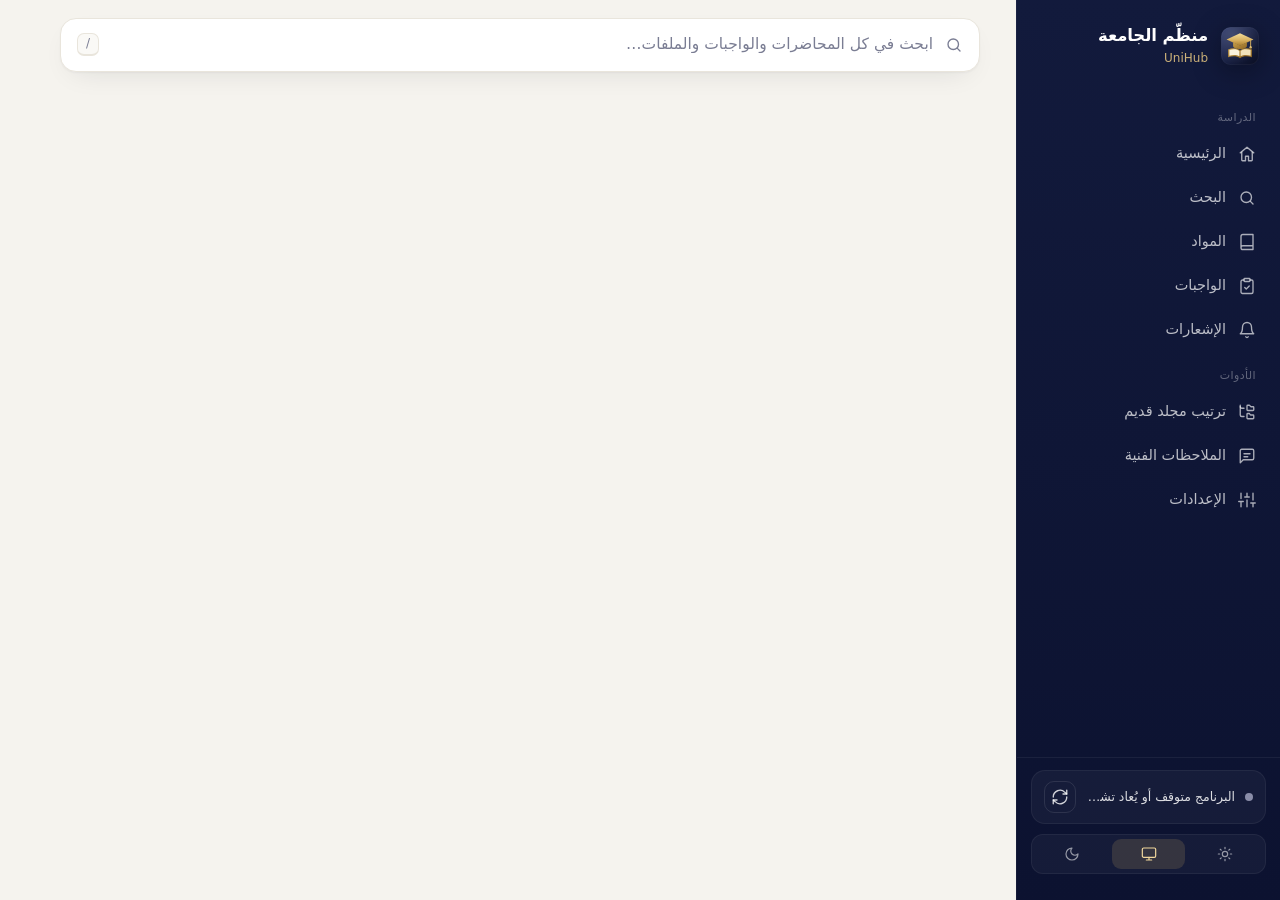
==== web/index.html @ 133c33fd "Initial Commit" ====
<!DOCTYPE html>
<html lang="ar" dir="rtl">
<head>
<meta charset="utf-8">
<meta name="viewport" content="width=device-width, initial-scale=1">
<meta name="color-scheme" content="light dark">
<title>منظّم الجامعة</title>
<link rel="icon" href="icon.svg">
<script>
  window.API_TOKEN = "__API_TOKEN__";
  (function () { try { var t = localStorage.getItem("uh-theme"); if (t === "light" || t === "dark") document.documentElement.dataset.theme = t; } catch (e) {} })();
</script>
<link rel="stylesheet" href="style.css">
</head>
<body>
<svg xmlns="http://www.w3.org/2000/svg" style="display:none">
  <defs>
    <symbol id="i-home" viewBox="0 0 24 24"><path d="M3 10.5 12 3l9 7.5"/><path d="M5 9.5V20a1 1 0 0 0 1 1h4v-6h4v6h4a1 1 0 0 0 1-1V9.5"/></symbol>
    <symbol id="i-search" viewBox="0 0 24 24"><circle cx="11" cy="11" r="7"/><path d="m20 20-3.5-3.5"/></symbol>
    <symbol id="i-book" viewBox="0 0 24 24"><path d="M4 19.5v-15A2.5 2.5 0 0 1 6.5 2H20v20H6.5a2.5 2.5 0 0 1 0-5H20"/></symbol>
    <symbol id="i-tasks" viewBox="0 0 24 24"><rect x="8" y="2" width="8" height="4" rx="1"/><path d="M16 4h2a2 2 0 0 1 2 2v14a2 2 0 0 1-2 2H6a2 2 0 0 1-2-2V6a2 2 0 0 1 2-2h2"/><path d="m9 14 2 2 4-4"/></symbol>
    <symbol id="i-bell" viewBox="0 0 24 24"><path d="M6 8a6 6 0 0 1 12 0c0 7 3 9 3 9H3s3-2 3-9"/><path d="M10.3 21a1.94 1.94 0 0 0 3.4 0"/></symbol>
    <symbol id="i-tree" viewBox="0 0 24 24"><path d="M20 10a1 1 0 0 0 1-1V6a1 1 0 0 0-1-1h-2.5a1 1 0 0 1-.8-.4l-.9-1.2A1 1 0 0 0 15 3h-2a1 1 0 0 0-1 1v5a1 1 0 0 0 1 1Z"/><path d="M20 21a1 1 0 0 0 1-1v-3a1 1 0 0 0-1-1h-2.9a1 1 0 0 1-.88-.55l-.42-.85a1 1 0 0 0-.92-.6H13a1 1 0 0 0-1 1v5a1 1 0 0 0 1 1Z"/><path d="M3 5a2 2 0 0 0 2 2h3"/><path d="M3 3v13a2 2 0 0 0 2 2h3"/></symbol>
    <symbol id="i-sliders" viewBox="0 0 24 24"><path d="M4 21v-7M4 10V3M12 21v-9M12 8V3M20 21v-5M20 12V3M1 14h6M9 8h6M17 16h6"/></symbol>
    <symbol id="i-message" viewBox="0 0 24 24"><path d="M21 15a2 2 0 0 1-2 2H7l-4 4V5a2 2 0 0 1 2-2h14a2 2 0 0 1 2 2z"/><path d="M8 9h8M8 13h5"/></symbol>
    <symbol id="i-refresh" viewBox="0 0 24 24"><path d="M21 12a9 9 0 0 1-15.5 6.2L3 16"/><path d="M3 12a9 9 0 0 1 15.5-6.2L21 8"/><path d="M21 3v5h-5"/><path d="M3 21v-5h5"/></symbol>
    <symbol id="i-folder" viewBox="0 0 24 24"><path d="m6 14 1.5-2.9A2 2 0 0 1 9.24 10H20a2 2 0 0 1 1.94 2.5l-1.54 6a2 2 0 0 1-1.95 1.5H4a2 2 0 0 1-2-2V5a2 2 0 0 1 2-2h3.9a2 2 0 0 1 1.69.9l.81 1.2a2 2 0 0 0 1.67.9H18a2 2 0 0 1 2 2v2"/></symbol>
    <symbol id="i-external" viewBox="0 0 24 24"><path d="M15 3h6v6"/><path d="M10 14 21 3"/><path d="M18 13v6a2 2 0 0 1-2 2H5a2 2 0 0 1-2-2V8a2 2 0 0 1 2-2h6"/></symbol>
    <symbol id="i-clock" viewBox="0 0 24 24"><circle cx="12" cy="12" r="9"/><path d="M12 7v5l3 2"/></symbol>
    <symbol id="i-check" viewBox="0 0 24 24"><path d="M20 6 9 17l-5-5"/></symbol>
    <symbol id="i-check-circle" viewBox="0 0 24 24"><circle cx="12" cy="12" r="9"/><path d="m8.5 12 2.5 2.5 4.5-5"/></symbol>
    <symbol id="i-alert" viewBox="0 0 24 24"><path d="M10.3 3.9 1.8 18a2 2 0 0 0 1.7 3h17a2 2 0 0 0 1.7-3L13.7 3.9a2 2 0 0 0-3.4 0z"/><path d="M12 9v4"/><path d="M12 17h.01"/></symbol>
    <symbol id="i-sun" viewBox="0 0 24 24"><circle cx="12" cy="12" r="4"/><path d="M12 2v2M12 20v2M4.9 4.9l1.4 1.4M17.7 17.7l1.4 1.4M2 12h2M20 12h2M4.9 19.1l1.4-1.4M17.7 6.3l1.4-1.4"/></symbol>
    <symbol id="i-moon" viewBox="0 0 24 24"><path d="M12 3a6 6 0 0 0 9 9 9 9 0 1 1-9-9Z"/></symbol>
    <symbol id="i-monitor" viewBox="0 0 24 24"><rect x="2" y="3" width="20" height="14" rx="2"/><path d="M8 21h8M12 17v4"/></symbol>
    <symbol id="i-download" viewBox="0 0 24 24"><path d="M21 15v4a2 2 0 0 1-2 2H5a2 2 0 0 1-2-2v-4"/><path d="m7 10 5 5 5-5"/><path d="M12 15V3"/></symbol>
    <symbol id="i-send" viewBox="0 0 24 24"><path d="m22 2-7 20-4-9-9-4Z"/><path d="M22 2 11 13"/></symbol>
    <symbol id="i-github" viewBox="0 0 24 24"><path d="M15 22v-4a4.8 4.8 0 0 0-1-3.5c3 0 6-2 6-5.5.08-1.25-.27-2.48-1-3.5.28-1.15.28-2.35 0-3.5 0 0-1 0-3 1.5-2.64-.5-5.36-.5-8 0C6 2 5 2 5 2c-.3 1.15-.3 2.35 0 3.5A5.4 5.4 0 0 0 4 9c0 3.5 3 5.5 6 5.5-.39.49-.68 1.05-.85 1.65-.17.6-.22 1.23-.15 1.85v4"/><path d="M9 18c-4.51 2-5-2-7-2"/></symbol>
    <symbol id="i-sparkles" viewBox="0 0 24 24"><path d="M12 3l1.9 5.1L19 10l-5.1 1.9L12 17l-1.9-5.1L5 10l5.1-1.9z"/><path d="M19 15l.8 2.2L22 18l-2.2.8L19 21l-.8-2.2L16 18l2.2-.8z"/></symbol>
    <symbol id="i-power" viewBox="0 0 24 24"><path d="M12 2v10"/><path d="M18.4 6.6a9 9 0 1 1-12.77.04"/></symbol>
    <symbol id="i-plus" viewBox="0 0 24 24"><path d="M12 5v14M5 12h14"/></symbol>
    <symbol id="i-x" viewBox="0 0 24 24"><path d="M18 6 6 18M6 6l12 12"/></symbol>
    <symbol id="i-chevron" viewBox="0 0 24 24"><path d="m15 18-6-6 6-6"/></symbol>
    <symbol id="i-install" viewBox="0 0 24 24"><rect x="3" y="3" width="18" height="18" rx="4"/><path d="M12 7v7"/><path d="m8.5 11 3.5 3.5 3.5-3.5"/><path d="M8 17.5h8"/></symbol>
    <symbol id="i-shield" viewBox="0 0 24 24"><path d="M12 22s8-4 8-10V5l-8-3-8 3v7c0 6 8 10 8 10z"/><path d="m9 12 2 2 4-4"/></symbol>
    <symbol id="i-calendar" viewBox="0 0 24 24"><rect x="3" y="4" width="18" height="18" rx="2"/><path d="M16 2v4M8 2v4M3 10h18"/></symbol>
    <symbol id="i-file" viewBox="0 0 24 24"><path d="M14 2H6a2 2 0 0 0-2 2v16a2 2 0 0 0 2 2h12a2 2 0 0 0 2-2V8z"/><path d="M14 2v6h6"/></symbol>
    <symbol id="i-inbox" viewBox="0 0 24 24"><path d="M22 12h-6l-2 3h-4l-2-3H2"/><path d="M5.45 5.11 2 12v6a2 2 0 0 0 2 2h16a2 2 0 0 0 2-2v-6l-3.45-6.89A2 2 0 0 0 16.76 4H7.24a2 2 0 0 0-1.79 1.11z"/></symbol>
    <symbol id="i-copy" viewBox="0 0 24 24"><rect x="9" y="9" width="13" height="13" rx="2"/><path d="M5 15H4a2 2 0 0 1-2-2V4a2 2 0 0 1 2-2h9a2 2 0 0 1 2 2v1"/></symbol>
    <symbol id="i-link" viewBox="0 0 24 24"><path d="M10 13a5 5 0 0 0 7.54.54l3-3a5 5 0 0 0-7.07-7.07l-1.72 1.71"/><path d="M14 11a5 5 0 0 0-7.54-.54l-3 3a5 5 0 0 0 7.07 7.07l1.71-1.71"/></symbol>
    <symbol id="i-lock" viewBox="0 0 24 24"><rect x="3" y="11" width="18" height="11" rx="2"/><path d="M7 11V7a5 5 0 0 1 10 0v4"/></symbol>
    <symbol id="i-reply" viewBox="0 0 24 24"><path d="M9 17l-5-5 5-5"/><path d="M20 18v-2a4 4 0 0 0-4-4H4"/></symbol>
    <symbol id="i-bug" viewBox="0 0 24 24"><rect x="8" y="6" width="8" height="14" rx="4"/><path d="M19 7l-3 2M5 7l3 2M19 19l-3-2M5 19l3-2M20 13h-4M4 13h4M10 4l1 2M14 4l-1 2"/></symbol>
    <symbol id="i-bulb" viewBox="0 0 24 24"><path d="M9 18h6M10 22h4"/><path d="M12 2a7 7 0 0 0-4 12.7V17h8v-2.3A7 7 0 0 0 12 2z"/></symbol>
    <symbol id="i-wand" viewBox="0 0 24 24"><path d="m15 4 5 5L9 20H4v-5z"/><path d="m13 6 5 5"/></symbol>
    <symbol id="i-help" viewBox="0 0 24 24"><circle cx="12" cy="12" r="9"/><path d="M9.1 9a3 3 0 0 1 5.8 1c0 2-3 3-3 3"/><path d="M12 17h.01"/></symbol>
    <symbol id="i-info" viewBox="0 0 24 24"><circle cx="12" cy="12" r="9"/><path d="M12 16v-4M12 8h.01"/></symbol>
    <symbol id="i-archive" viewBox="0 0 24 24"><rect x="2" y="3" width="20" height="5" rx="1"/><path d="M4 8v11a2 2 0 0 0 2 2h12a2 2 0 0 0 2-2V8"/><path d="M10 12h4"/></symbol>
    <symbol id="i-cap" viewBox="0 0 24 24"><path d="M22 10 12 5 2 10l10 5 10-5z"/><path d="M6 12v5c3 2 9 2 12 0v-5"/></symbol>
    <symbol id="i-layers" viewBox="0 0 24 24"><path d="m12 2 10 5-10 5L2 7z"/><path d="m2 17 10 5 10-5"/><path d="m2 12 10 5 10-5"/></symbol>
    <symbol id="i-trash" viewBox="0 0 24 24"><path d="M3 6h18M8 6V4a2 2 0 0 1 2-2h4a2 2 0 0 1 2 2v2M19 6l-1 14a2 2 0 0 1-2 2H8a2 2 0 0 1-2-2L5 6"/></symbol>
    <symbol id="i-keyboard" viewBox="0 0 24 24"><rect x="2" y="5" width="20" height="14" rx="2"/><path d="M6 9h.01M10 9h.01M14 9h.01M18 9h.01M7 15h10"/></symbol>
    <symbol id="i-wifi-off" viewBox="0 0 24 24"><path d="M2 2l20 20"/><path d="M8.5 16.5a5 5 0 0 1 7 0"/><path d="M5 12.9a10 10 0 0 1 5.2-2.8M19 12.9a10 10 0 0 0-2.4-1.8"/><path d="M12 20h.01"/></symbol>
  </defs>
</svg>

<div id="app">
  <aside class="side">
    <div class="brand">
      <img src="icon.svg" alt="">
      <div class="brand-txt">
        <b>منظّم الجامعة</b>
        <small id="who">UniHub</small>
      </div>
    </div>
    <nav id="nav">
      <div class="nav-label">الدراسة</div>
      <a data-view="home"><svg class="icon"><use href="#i-home"/></svg><span>الرئيسية</span></a>
      <a data-view="search"><svg class="icon"><use href="#i-search"/></svg><span>البحث</span></a>
      <a data-view="courses"><svg class="icon"><use href="#i-book"/></svg><span>المواد</span></a>
      <a data-view="assignments"><svg class="icon"><use href="#i-tasks"/></svg><span>الواجبات</span><em id="badge-assign" class="badge hide"></em></a>
      <a data-view="notifications"><svg class="icon"><use href="#i-bell"/></svg><span>الإشعارات</span><em id="badge-notif" class="badge hide"></em></a>
      <div class="nav-label">الأدوات</div>
      <a data-view="import"><svg class="icon"><use href="#i-tree"/></svg><span>ترتيب مجلد قديم</span></a>
      <a data-view="feedback"><svg class="icon"><use href="#i-message"/></svg><span>الملاحظات الفنية</span><em id="badge-fb" class="badge gold hide"></em></a>
      <a data-view="settings"><svg class="icon"><use href="#i-sliders"/></svg><span>الإعدادات</span></a>
    </nav>
    <div class="side-foot">
      <div class="syncbox">
        <div class="sync-row">
          <span id="sync-dot" class="dot"></span>
          <div class="sync-txt"><div id="sync-line">—</div><div id="index-line"></div></div>
          <button id="btn-sync" class="icon-btn" title="مزامنة الآن"><svg class="icon"><use href="#i-refresh"/></svg></button>
        </div>
      </div>
      <div class="theme-switch" id="theme-switch" role="radiogroup" aria-label="المظهر">
        <button data-theme-set="light" title="فاتح"><svg class="icon"><use href="#i-sun"/></svg></button>
        <button data-theme-set="auto" title="تلقائي حسب النظام"><svg class="icon"><use href="#i-monitor"/></svg></button>
        <button data-theme-set="dark" title="داكن"><svg class="icon"><use href="#i-moon"/></svg></button>
      </div>
      <div class="ver" id="ver"></div>
    </div>
  </aside>

  <main>
    <header class="top">
      <div class="searchbar">
        <svg class="icon"><use href="#i-search"/></svg>
        <input id="q" type="search" placeholder="ابحث في كل المحاضرات والواجبات والملفات…" autocomplete="off" spellcheck="false">
        <kbd>/</kbd>
      </div>
    </header>
    <div id="banners"></div>
    <section id="view"></section>
  </main>
</div>
<div id="modal" class="modal hide"></div>
<div id="toast" class="toast hide"></div>
<script src="app.js"></script>
</body>
</html>
---- web/style.css ----
/* ============ منظّم الجامعة — design system ============ */
:root {
  --bg: #f5f3ee;
  --surface: #ffffff;
  --surface-2: #faf9f6;
  --ink: #151a2e;
  --ink-2: #3a4060;
  --muted: #7a7d93;
  --line: #e9e5dc;
  --line-2: #f1eee7;
  --navy: #141b3d;
  --gold: #b88a36;
  --gold-2: #d7b266;
  --gold-soft: #f7efdd;
  --gold-ink: #8a6420;
  --primary: #141b3d;
  --primary-ink: #ffffff;
  --primary-hover: #222b5a;
  --red: #c0392b;   --red-soft: #fbece9;
  --amber: #b26b00; --amber-soft: #fcf2df;
  --green: #2c7a51; --green-soft: #e7f4ec;
  --blue: #3456c4;  --blue-soft: #edf1fc;
  --violet: #6c4bc4; --violet-soft: #f1edfc;
  --mark: #fbe7a8;
  --shadow-sm: 0 1px 2px rgba(21, 26, 46, .05);
  --shadow: 0 1px 2px rgba(21, 26, 46, .04), 0 10px 30px -14px rgba(21, 26, 46, .14);
  --shadow-lg: 0 24px 60px -20px rgba(10, 14, 34, .35);
  --r: 18px;
  --r-sm: 12px;
  --side: #121a3c;
  --side-2: #0c1230;
  --ease: cubic-bezier(.2, .7, .2, 1);
  color-scheme: light;
}

/* dark palette (explicit choice) */
:root[data-theme="dark"] {
  --bg: #0a0d19; --surface: #121629; --surface-2: #0f1324; --ink: #eceaf3; --ink-2: #c4c6d9; --muted: #8a8da8;
  --line: #222842; --line-2: #1a1f36; --gold: #d7b266; --gold-2: #ebcf8d; --gold-soft: rgba(215, 178, 102, .12);
  --gold-ink: #e3c47e; --primary: linear-gradient(135deg, #ecd08e, #c79a47); --primary-ink: #10152f; --primary-hover: linear-gradient(135deg, #f3dca3, #d2a754);
  --red: #f0806f; --red-soft: rgba(240, 128, 111, .12); --amber: #f0b660; --amber-soft: rgba(240, 182, 96, .12);
  --green: #6fcf97; --green-soft: rgba(111, 207, 151, .12); --blue: #8fa6ff; --blue-soft: rgba(143, 166, 255, .12);
  --violet: #b9a3ff; --violet-soft: rgba(185, 163, 255, .12); --mark: rgba(235, 207, 141, .35);
  --shadow-sm: none; --shadow: 0 1px 0 rgba(255, 255, 255, .02) inset, 0 10px 30px -16px rgba(0, 0, 0, .6);
  --side: #0d1129; --side-2: #080b1c; color-scheme: dark;
}
/* dark palette (following the system) */
@media (prefers-color-scheme: dark) {
  :root:not([data-theme="light"]) {
    --bg: #0a0d19; --surface: #121629; --surface-2: #0f1324; --ink: #eceaf3; --ink-2: #c4c6d9; --muted: #8a8da8;
    --line: #222842; --line-2: #1a1f36; --gold: #d7b266; --gold-2: #ebcf8d; --gold-soft: rgba(215, 178, 102, .12);
    --gold-ink: #e3c47e; --primary: linear-gradient(135deg, #ecd08e, #c79a47); --primary-ink: #10152f; --primary-hover: linear-gradient(135deg, #f3dca3, #d2a754);
    --red: #f0806f; --red-soft: rgba(240, 128, 111, .12); --amber: #f0b660; --amber-soft: rgba(240, 182, 96, .12);
    --green: #6fcf97; --green-soft: rgba(111, 207, 151, .12); --blue: #8fa6ff; --blue-soft: rgba(143, 166, 255, .12);
    --violet: #b9a3ff; --violet-soft: rgba(185, 163, 255, .12); --mark: rgba(235, 207, 141, .35);
    --shadow-sm: none; --shadow: 0 1px 0 rgba(255, 255, 255, .02) inset, 0 10px 30px -16px rgba(0, 0, 0, .6);
    --side: #0d1129; --side-2: #080b1c; color-scheme: dark;
  }
}

* { box-sizing: border-box; }
html, body { margin: 0; height: 100%; }
body {
  font-family: "Segoe UI Variable Text", "Segoe UI", system-ui, -apple-system, "Noto Sans Arabic", Tahoma, sans-serif;
  background: var(--bg); color: var(--ink); font-size: 14.5px; line-height: 1.65;
  -webkit-font-smoothing: antialiased; font-variant-numeric: tabular-nums;
  transition: background-color .25s var(--ease), color .25s var(--ease);
}
::selection { background: var(--gold-soft); color: var(--ink); }
a { color: var(--gold-ink); cursor: pointer; text-decoration: none; }
a:hover { text-decoration: underline; }
.hide { display: none !important; }
.muted { color: var(--muted); }
.small { font-size: 13px; }
.icon { width: 18px; height: 18px; fill: none; stroke: currentColor; stroke-width: 1.8; stroke-linecap: round; stroke-linejoin: round; flex-shrink: 0; }
.icon.lg { width: 22px; height: 22px; }
.icon.xl { width: 28px; height: 28px; }
#app { display: flex; min-height: 100vh; }

/* ============ sidebar ============ */
.side {
  width: 264px; flex-shrink: 0; position: sticky; top: 0; height: 100vh; display: flex; flex-direction: column;
  background: linear-gradient(180deg, var(--side) 0%, var(--side-2) 100%); color: rgba(255, 255, 255, .72);
  border-left: 1px solid rgba(255, 255, 255, .04);
}
.brand { display: flex; align-items: center; gap: 12px; padding: 22px 20px 18px; }
.brand img { width: 40px; height: 40px; filter: drop-shadow(0 6px 14px rgba(0, 0, 0, .35)); }
.brand b { display: block; color: #fff; font-size: 16.5px; letter-spacing: -.1px; }
.brand small { display: block; color: #cdb27a; font-size: 12px; max-width: 170px; overflow: hidden; text-overflow: ellipsis; white-space: nowrap; }
nav { flex: 1; overflow-y: auto; padding: 6px 12px; }
.nav-label { font-size: 11px; letter-spacing: .4px; color: rgba(255, 255, 255, .35); margin: 16px 12px 6px; }
nav a {
  position: relative; display: flex; align-items: center; gap: 12px; padding: 9px 12px; margin: 2px 0; border-radius: 11px;
  color: rgba(255, 255, 255, .72); user-select: none; transition: background .15s, color .15s;
}
nav a:hover { background: rgba(255, 255, 255, .05); color: #fff; text-decoration: none; }
nav a.active { background: linear-gradient(90deg, rgba(215, 178, 102, .06), rgba(215, 178, 102, .16)); color: #f1d79c; }
nav a.active::before { content: ""; position: absolute; right: -12px; top: 9px; bottom: 9px; width: 3px; border-radius: 3px 0 0 3px; background: #d7b266; }
nav a .icon { opacity: .9; }
.badge {
  margin-inline-start: auto; background: #e0584a; color: #fff; font-style: normal; font-size: 11px; font-weight: 700;
  border-radius: 20px; padding: 1px 7px; min-width: 20px; text-align: center; line-height: 18px;
}
.badge.gold { background: #d7b266; color: #141b3d; }
.side-foot { padding: 12px 14px 16px; border-top: 1px solid rgba(255, 255, 255, .06); }
.syncbox { background: rgba(255, 255, 255, .04); border: 1px solid rgba(255, 255, 255, .06); border-radius: 14px; padding: 10px 12px; }
.sync-row { display: flex; align-items: center; gap: 10px; }
.sync-txt { flex: 1; min-width: 0; font-size: 12.5px; line-height: 1.45; }
#sync-line { color: rgba(255, 255, 255, .85); white-space: nowrap; overflow: hidden; text-overflow: ellipsis; }
#index-line { color: rgba(255, 255, 255, .45); font-size: 11.5px; }
.dot { width: 8px; height: 8px; border-radius: 50%; background: #6fcf97; box-shadow: 0 0 0 3px rgba(111, 207, 151, .15); flex-shrink: 0; }
.dot.busy { background: #ebcf8d; box-shadow: 0 0 0 3px rgba(235, 207, 141, .18); animation: pulse 1.2s infinite; }
.dot.err { background: #f0806f; box-shadow: 0 0 0 3px rgba(240, 128, 111, .18); }
.dot.off { background: #8a8da8; box-shadow: none; }
@keyframes pulse { 50% { opacity: .35; } }
.icon-btn {
  width: 32px; height: 32px; border-radius: 10px; border: 1px solid rgba(255, 255, 255, .1); background: transparent;
  color: rgba(255, 255, 255, .8); display: inline-flex; align-items: center; justify-content: center; cursor: pointer; transition: .15s;
}
.icon-btn:hover { background: rgba(255, 255, 255, .08); color: #fff; }
.icon-btn:disabled { opacity: .4; cursor: default; }
.icon-btn.spinning .icon { animation: spin 1s linear infinite; }
.theme-switch { display: flex; gap: 4px; margin-top: 10px; padding: 4px; border-radius: 12px; background: rgba(255, 255, 255, .04); border: 1px solid rgba(255, 255, 255, .06); }
.theme-switch button {
  flex: 1; height: 30px; border: 0; border-radius: 9px; background: transparent; color: rgba(255, 255, 255, .55);
  display: inline-flex; align-items: center; justify-content: center; cursor: pointer; transition: .15s;
}
.theme-switch button:hover { color: #fff; }
.theme-switch button.on { background: rgba(215, 178, 102, .16); color: #f1d79c; }
.theme-switch .icon { width: 16px; height: 16px; }
.ver { text-align: center; font-size: 11px; color: rgba(255, 255, 255, .3); margin-top: 10px; }

/* ============ main ============ */
main { flex: 1; min-width: 0; }
.top { position: sticky; top: 0; z-index: 6; padding: 18px 36px 10px; background: linear-gradient(var(--bg) 70%, transparent); }
.searchbar {
  display: flex; align-items: center; gap: 12px; max-width: 920px; background: var(--surface); border: 1px solid var(--line);
  border-radius: 16px; padding: 0 16px; box-shadow: var(--shadow); transition: border-color .15s, box-shadow .15s;
}
.searchbar:focus-within { border-color: var(--gold-2); box-shadow: 0 0 0 4px var(--gold-soft), var(--shadow); }
.searchbar .icon { color: var(--muted); }
.searchbar input { flex: 1; border: 0; outline: 0; background: none; font: inherit; font-size: 15.5px; padding: 13px 0; color: var(--ink); }
.searchbar input::placeholder { color: var(--muted); }
kbd { font-family: inherit; border: 1px solid var(--line); border-bottom-width: 2px; border-radius: 7px; padding: 0 8px; font-size: 12px; color: var(--muted); background: var(--surface-2); }
#banners { padding: 0 36px; max-width: 992px; }
#view { padding: 14px 36px 80px; max-width: 1240px; animation: enter .35s var(--ease); }
@keyframes enter { from { opacity: 0; transform: translateY(6px); } to { opacity: 1; transform: none; } }

.page-head { display: flex; align-items: flex-end; justify-content: space-between; gap: 16px; flex-wrap: wrap; margin: 10px 0 22px; }
.page-head h1 { font-size: 26px; font-weight: 700; margin: 0; letter-spacing: -.3px; }
.page-head p { margin: 4px 0 0; color: var(--muted); }
.eyebrow { color: var(--gold-ink); font-size: 12.5px; font-weight: 600; letter-spacing: .3px; margin-bottom: 2px; }
h2 { font-size: 15.5px; font-weight: 700; margin: 0; display: flex; align-items: center; gap: 10px; }
h3 { font-size: 14px; margin: 18px 0 8px; }
.grid { display: grid; gap: 20px; }
.g2 { grid-template-columns: repeat(auto-fit, minmax(380px, 1fr)); }
.g3 { grid-template-columns: repeat(auto-fill, minmax(270px, 1fr)); }
.span-all { grid-column: 1 / -1; }
.card { background: var(--surface); border: 1px solid var(--line); border-radius: var(--r); padding: 20px 22px; box-shadow: var(--shadow-sm); }
.card-head { display: flex; align-items: center; justify-content: space-between; gap: 10px; margin-bottom: 10px; }
.card-head .chip-ic { width: 32px; height: 32px; border-radius: 10px; display: inline-flex; align-items: center; justify-content: center; background: var(--gold-soft); color: var(--gold-ink); }
.card-head .chip-ic .icon { width: 17px; height: 17px; }
.empty { color: var(--muted); text-align: center; padding: 28px 10px; display: flex; flex-direction: column; align-items: center; gap: 8px; }
.empty .icon { width: 30px; height: 30px; opacity: .5; }

/* stats */
.stats { display: grid; grid-template-columns: repeat(auto-fit, minmax(200px, 1fr)); gap: 16px; margin-bottom: 20px; }
.stat { display: flex; align-items: center; gap: 14px; background: var(--surface); border: 1px solid var(--line); border-radius: var(--r); padding: 16px 18px; box-shadow: var(--shadow-sm); }
.stat .ic { width: 44px; height: 44px; border-radius: 13px; display: flex; align-items: center; justify-content: center; background: var(--gold-soft); color: var(--gold-ink); }
.stat .ic.red { background: var(--red-soft); color: var(--red); }
.stat .ic.blue { background: var(--blue-soft); color: var(--blue); }
.stat .ic.green { background: var(--green-soft); color: var(--green); }
.stat b { display: block; font-size: 26px; line-height: 1.1; font-weight: 700; }
.stat span { color: var(--muted); font-size: 13px; }

/* buttons & forms */
.btn {
  display: inline-flex; align-items: center; gap: 8px; border: 1px solid var(--line); background: var(--surface); color: var(--ink);
  border-radius: 11px; padding: 8px 15px; font: inherit; font-weight: 600; font-size: 13.5px; cursor: pointer; white-space: nowrap;
  transition: background .15s, border-color .15s, color .15s, transform .05s;
}
.btn:hover { border-color: var(--gold-2); color: var(--gold-ink); }
.btn:active { transform: translateY(1px); }
.btn .icon { width: 16px; height: 16px; }
.btn.primary { background: var(--primary); color: var(--primary-ink); border-color: transparent; }
.btn.primary:hover { background: var(--primary-hover); color: var(--primary-ink); }
.btn.gold { background: linear-gradient(135deg, #ecd08e, #c79a47); color: #141b3d; border-color: transparent; }
.btn.gold:hover { filter: brightness(1.05); color: #141b3d; }
.btn.ghost { background: transparent; border-color: transparent; color: var(--ink-2); }
.btn.ghost:hover { background: var(--surface-2); color: var(--ink); }
.btn.danger { color: var(--red); }
.btn.danger:hover { border-color: var(--red); color: var(--red); }
.btn.sm { padding: 5px 11px; font-size: 12.5px; border-radius: 9px; }
.btn.sq { padding: 0; width: 32px; height: 32px; justify-content: center; border-radius: 9px; }
.btn:disabled { opacity: .5; cursor: default; transform: none; }
label.f { display: block; margin: 16px 0 7px; font-weight: 600; font-size: 13.5px; color: var(--ink-2); }
.in {
  width: 100%; border: 1px solid var(--line); border-radius: 11px; padding: 10px 13px; font: inherit; background: var(--surface-2);
  color: var(--ink); outline: 0; transition: border-color .15s, box-shadow .15s;
}
.in:focus { border-color: var(--gold-2); box-shadow: 0 0 0 4px var(--gold-soft); background: var(--surface); }
textarea.in { min-height: 130px; resize: vertical; line-height: 1.7; }
select.in { cursor: pointer; }
.row { display: flex; gap: 10px; align-items: center; }
.row.wrap { flex-wrap: wrap; }
.row > .grow { flex: 1; min-width: 0; }
.spacer { flex: 1; }
.hint { color: var(--muted); font-size: 12.5px; margin-top: 7px; line-height: 1.7; }
.err { color: var(--red); font-size: 13px; min-height: 1em; }
.toggle { display: flex; align-items: center; justify-content: space-between; gap: 16px; padding: 12px 0; border-bottom: 1px solid var(--line-2); cursor: pointer; }
.toggle:last-child { border-bottom: 0; }
.toggle .t b { display: block; font-weight: 600; font-size: 14px; }
.toggle .t span { color: var(--muted); font-size: 12.5px; }
.switch { position: relative; width: 42px; height: 24px; flex-shrink: 0; }
.switch input { opacity: 0; width: 0; height: 0; position: absolute; }
.switch i { position: absolute; inset: 0; border-radius: 20px; background: var(--line); transition: .2s; }
.switch i::after { content: ""; position: absolute; top: 3px; right: 3px; width: 18px; height: 18px; border-radius: 50%; background: #fff; box-shadow: 0 1px 3px rgba(0, 0, 0, .25); transition: .2s var(--ease); }
.switch input:checked + i { background: var(--gold); }
.switch input:checked + i::after { transform: translateX(-18px); }
.seg { display: inline-flex; padding: 4px; gap: 4px; border-radius: 12px; background: var(--surface-2); border: 1px solid var(--line); flex-wrap: wrap; }
.seg button { display: inline-flex; align-items: center; gap: 7px; border: 0; background: transparent; color: var(--ink-2); font: inherit; font-size: 13px; font-weight: 600; padding: 6px 13px; border-radius: 9px; cursor: pointer; }
.seg button.on { background: var(--surface); color: var(--ink); box-shadow: var(--shadow-sm), 0 0 0 1px var(--line); }
.seg .icon { width: 15px; height: 15px; }

/* lists */
.list { display: flex; flex-direction: column; }
.item { display: flex; gap: 14px; align-items: center; padding: 12px 10px; margin: 0 -10px; border-radius: 13px; transition: background .12s; }
.item + .item { border-top: 1px solid var(--line-2); }
.item:hover { background: var(--surface-2); }
.item.sel { background: var(--gold-soft); }
.item .body { flex: 1; min-width: 0; }
.item .title { font-weight: 600; overflow-wrap: anywhere; color: var(--ink); }
.item .meta { color: var(--muted); font-size: 12.5px; display: flex; gap: 6px; flex-wrap: wrap; align-items: center; }
.item .meta .sep { opacity: .5; }
.meta { color: var(--muted); font-size: 12.5px; display: flex; gap: 6px; flex-wrap: wrap; align-items: center; }
.meta .sep { opacity: .5; }
.meta .icon { width: 14px; height: 14px; }
.item .actions { display: flex; gap: 6px; flex-shrink: 0; opacity: .85; }
.item:hover .actions { opacity: 1; }
.clickable { cursor: pointer; }
.ext {
  width: 42px; height: 42px; border-radius: 12px; display: flex; align-items: center; justify-content: center; flex-shrink: 0;
  font-size: 10.5px; font-weight: 800; letter-spacing: .3px; text-transform: uppercase; color: var(--muted); background: var(--surface-2); border: 1px solid var(--line);
}
.ext.pdf { color: #d0453a; background: rgba(208, 69, 58, .09); border-color: rgba(208, 69, 58, .16); }
.ext.ppt, .ext.pptx, .ext.ppsx { color: #d1702a; background: rgba(209, 112, 42, .09); border-color: rgba(209, 112, 42, .16); }
.ext.doc, .ext.docx { color: #2f63d1; background: rgba(47, 99, 209, .09); border-color: rgba(47, 99, 209, .16); }
.ext.xls, .ext.xlsx, .ext.csv { color: #23885a; background: rgba(35, 136, 90, .09); border-color: rgba(35, 136, 90, .16); }
.ext.zip, .ext.rar, .ext.7z { color: #7a55c9; background: rgba(122, 85, 201, .09); border-color: rgba(122, 85, 201, .16); }
.ext.html, .ext.htm { color: #12868a; background: rgba(18, 134, 138, .09); border-color: rgba(18, 134, 138, .16); }
.ext.mp4, .ext.mkv, .ext.png, .ext.jpg { color: #b0458c; background: rgba(176, 69, 140, .09); border-color: rgba(176, 69, 140, .16); }

.pill { display: inline-flex; align-items: center; gap: 5px; border-radius: 30px; padding: 2px 10px; font-size: 12px; font-weight: 600; white-space: nowrap; }
.pill .icon { width: 13px; height: 13px; }
.pill.red { background: var(--red-soft); color: var(--red); }
.pill.amber { background: var(--amber-soft); color: var(--amber); }
.pill.green { background: var(--green-soft); color: var(--green); }
.pill.gray { background: var(--surface-2); color: var(--muted); border: 1px solid var(--line); }
.pill.blue { background: var(--blue-soft); color: var(--blue); }
.pill.gold { background: var(--gold-soft); color: var(--gold-ink); }
.pill.violet { background: var(--violet-soft); color: var(--violet); }
.newdot { width: 8px; height: 8px; border-radius: 50%; background: var(--gold); display: inline-block; margin-inline-end: 8px; vertical-align: middle; }

/* deadlines */
.when { width: 58px; flex-shrink: 0; text-align: center; border-radius: 12px; padding: 6px 0; background: var(--surface-2); border: 1px solid var(--line); line-height: 1.2; }
.when b { display: block; font-size: 17px; }
.when span { font-size: 11px; color: var(--muted); }
.when.red { background: var(--red-soft); border-color: transparent; color: var(--red); }
.when.amber { background: var(--amber-soft); border-color: transparent; color: var(--amber); }
.when.red span, .when.amber span { color: inherit; opacity: .8; }

/* search */
.filters { display: flex; gap: 10px; flex-wrap: wrap; align-items: center; margin-bottom: 16px; }
.filters select.in { width: auto; padding: 7px 12px; font-size: 13px; }
.snip { color: var(--ink-2); font-size: 13.5px; margin-top: 5px; overflow-wrap: anywhere; line-height: 1.75; }
mark { background: var(--mark); color: inherit; border-radius: 4px; padding: 0 2px; }
.res-info { color: var(--muted); font-size: 12.5px; }

/* courses */
.course-card { cursor: pointer; position: relative; overflow: hidden; transition: transform .15s var(--ease), border-color .15s, box-shadow .15s; }
.course-card::after { content: ""; position: absolute; inset: 0 0 auto auto; width: 90px; height: 90px; background: radial-gradient(circle at 100% 0, var(--gold-soft), transparent 70%); pointer-events: none; }
.course-card:hover { transform: translateY(-2px); border-color: var(--gold-2); box-shadow: var(--shadow); }
.course-card .cic { width: 40px; height: 40px; border-radius: 12px; display: flex; align-items: center; justify-content: center; background: var(--navy); color: #ebcf8d; margin-bottom: 14px; }
.course-card .cname { font-weight: 700; font-size: 15.5px; margin-bottom: 2px; }
.tabs { display: flex; gap: 6px; flex-wrap: wrap; margin-bottom: 14px; }

/* banners */
.banner {
  display: flex; align-items: center; gap: 14px; margin: 6px 0 4px; padding: 13px 16px; border-radius: 15px;
  background: var(--gold-soft); border: 1px solid color-mix(in srgb, var(--gold) 28%, transparent); color: var(--ink);
}
.banner .b-ic { width: 36px; height: 36px; border-radius: 11px; display: flex; align-items: center; justify-content: center; background: var(--surface); color: var(--gold-ink); flex-shrink: 0; box-shadow: var(--shadow-sm); }
.banner .b-txt { flex: 1; min-width: 0; }
.banner .b-txt b { display: block; font-size: 14px; }
.banner .b-txt span { color: var(--ink-2); font-size: 12.5px; }
.banner.warn { background: var(--amber-soft); border-color: transparent; }
.banner.warn .b-ic { color: var(--amber); }
.progress { height: 6px; border-radius: 6px; background: var(--line); overflow: hidden; margin-top: 7px; }
.progress i { display: block; height: 100%; background: linear-gradient(90deg, #c79a47, #ecd08e); border-radius: 6px; transition: width .3s; }

/* feedback */
.thread { border: 1px solid var(--line); border-radius: 15px; padding: 14px 16px; background: var(--surface); transition: border-color .15s; }
.thread + .thread { margin-top: 10px; }
.thread:hover { border-color: color-mix(in srgb, var(--gold) 40%, var(--line)); }
.thread.unread { border-color: var(--gold-2); box-shadow: 0 0 0 3px var(--gold-soft); }
.thread-head { display: flex; gap: 12px; align-items: flex-start; cursor: pointer; }
.avatar { width: 34px; height: 34px; border-radius: 50%; flex-shrink: 0; background: var(--navy); color: #ebcf8d; display: flex; align-items: center; justify-content: center; font-weight: 700; font-size: 13px; overflow: hidden; }
.avatar img { width: 100%; height: 100%; object-fit: cover; }
.convo { margin-top: 14px; padding-top: 14px; border-top: 1px solid var(--line-2); }
.bubble { display: flex; gap: 10px; margin-bottom: 12px; }
.bubble .bb { flex: 1; background: var(--surface-2); border: 1px solid var(--line-2); border-radius: 4px 14px 14px 14px; padding: 10px 14px; }
.bubble.me .bb { background: var(--gold-soft); border-color: transparent; }
.bubble .who { font-size: 12px; color: var(--muted); margin-bottom: 3px; }
.md { white-space: normal; overflow-wrap: anywhere; }
.md p { margin: 0 0 6px; }
.md ul { margin: 4px 0; padding-inline-start: 20px; }
.md code { background: var(--surface-2); border: 1px solid var(--line); border-radius: 5px; padding: 0 5px; font-size: 12.5px; }
.md h4 { margin: 8px 0 4px; font-size: 14px; }
.kind-ic { width: 34px; height: 34px; border-radius: 11px; display: flex; align-items: center; justify-content: center; flex-shrink: 0; }
.steps { margin: 6px 0 0; padding-inline-start: 22px; color: var(--ink-2); font-size: 13.5px; line-height: 2; }
.steps code { background: var(--surface-2); border: 1px solid var(--line); border-radius: 6px; padding: 1px 6px; font-size: 12.5px; }

/* setup */
.setup { max-width: 620px; margin: 8px auto 40px; }
.setup .hero { display: flex; gap: 16px; align-items: center; margin-bottom: 8px; }
.setup .hero img { width: 58px; height: 58px; }
.setup h1 { margin: 0; font-size: 24px; }

/* modal & toast */
.modal { position: fixed; inset: 0; z-index: 60; display: flex; align-items: center; justify-content: center; padding: 20px; background: rgba(8, 11, 28, .45); backdrop-filter: blur(4px); animation: fade .2s; }
.modal .sheet { width: min(560px, 100%); max-height: 85vh; overflow: auto; background: var(--surface); border: 1px solid var(--line); border-radius: 22px; box-shadow: var(--shadow-lg); padding: 26px 28px; animation: enter .3s var(--ease); }
@keyframes fade { from { opacity: 0; } }
.toast {
  position: fixed; bottom: 24px; left: 24px; z-index: 70; display: flex; align-items: center; gap: 10px; max-width: 440px;
  background: #141b3d; color: #fff; padding: 12px 18px; border-radius: 14px; box-shadow: var(--shadow-lg); animation: enter .25s var(--ease);
}
.toast .icon { color: #ebcf8d; }
table.prev { width: 100%; border-collapse: collapse; font-size: 13px; }
table.prev td { padding: 7px 8px; border-bottom: 1px solid var(--line-2); overflow-wrap: anywhere; }
.spin { animation: spin 1s linear infinite; }
@keyframes spin { to { transform: rotate(360deg); } }
.kv { display: grid; grid-template-columns: auto 1fr; gap: 6px 16px; font-size: 13.5px; }
.kv dt { color: var(--muted); }
.kv dd { margin: 0; }

@media (max-width: 880px) {
  .side { width: 76px; }
  .brand-txt, nav a span, .nav-label, .sync-txt, .ver { display: none; }
  nav a { justify-content: center; }
  .badge { position: absolute; top: 2px; left: 6px; }
  .theme-switch { flex-direction: column; }
  .top, #view, #banners { padding-inline: 18px; }
  .g2 { grid-template-columns: 1fr; }
}
@media (prefers-reduced-motion: reduce) { * { animation: none !important; transition: none !important; } }
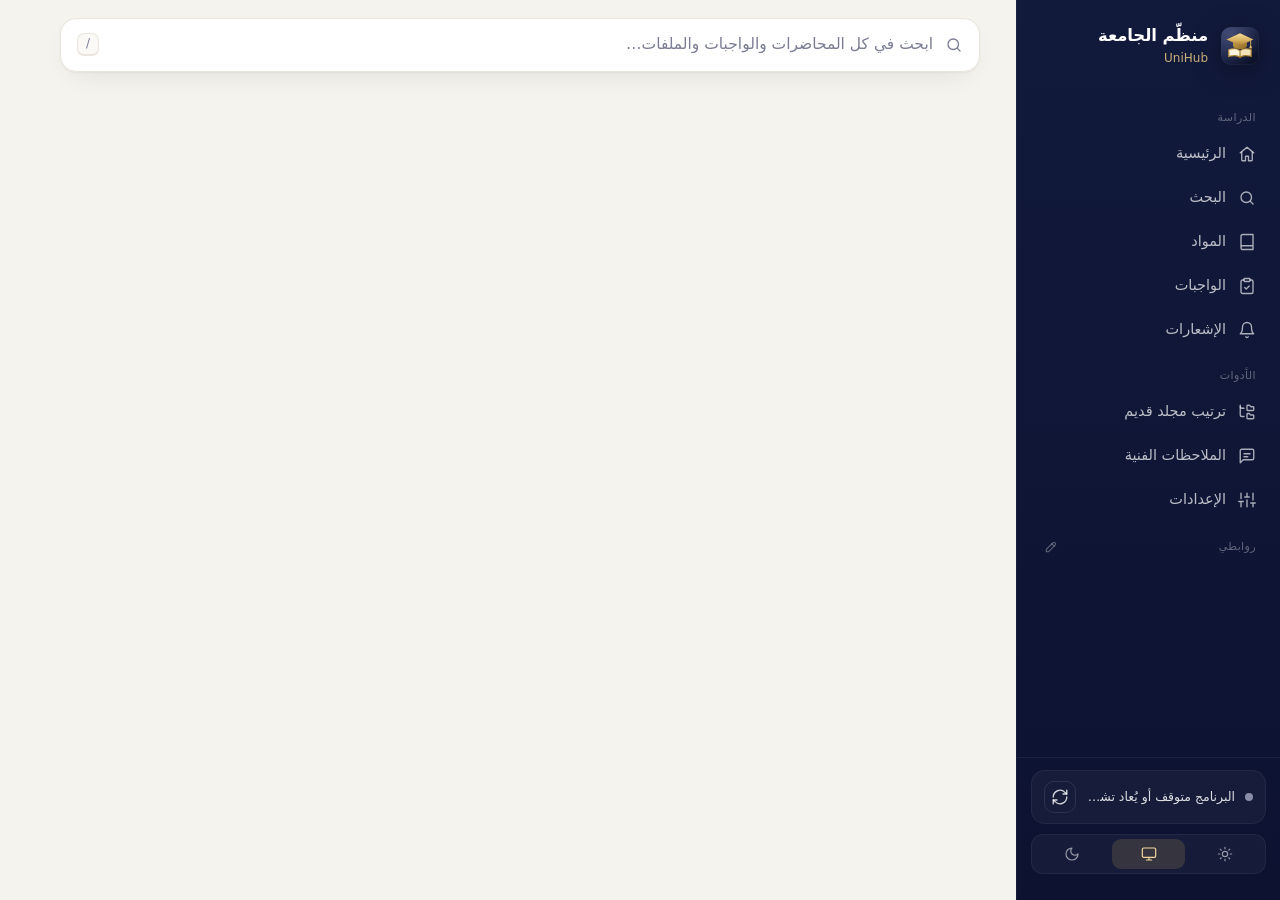
==== commit 9922bcbb: "إضافة قسم روابطي" ====
--- a/web/index.html
+++ b/web/index.html
@@ -47,6 +47,13 @@
     <symbol id="i-file" viewBox="0 0 24 24"><path d="M14 2H6a2 2 0 0 0-2 2v16a2 2 0 0 0 2 2h12a2 2 0 0 0 2-2V8z"/><path d="M14 2v6h6"/></symbol>
     <symbol id="i-inbox" viewBox="0 0 24 24"><path d="M22 12h-6l-2 3h-4l-2-3H2"/><path d="M5.45 5.11 2 12v6a2 2 0 0 0 2 2h16a2 2 0 0 0 2-2v-6l-3.45-6.89A2 2 0 0 0 16.76 4H7.24a2 2 0 0 0-1.79 1.11z"/></symbol>
     <symbol id="i-copy" viewBox="0 0 24 24"><rect x="9" y="9" width="13" height="13" rx="2"/><path d="M5 15H4a2 2 0 0 1-2-2V4a2 2 0 0 1 2-2h9a2 2 0 0 1 2 2v1"/></symbol>
+    <symbol id="i-globe" viewBox="0 0 24 24"><circle cx="12" cy="12" r="9"/><path d="M3 12h18"/><path d="M12 3a14 14 0 0 1 0 18a14 14 0 0 1 0-18z"/></symbol>
+    <symbol id="i-idcard" viewBox="0 0 24 24"><rect x="3" y="5" width="18" height="14" rx="2"/><circle cx="9" cy="11" r="2"/><path d="M6 16c.6-1.4 1.7-2 3-2s2.4.6 3 2"/><path d="M14 10h4M14 13h3"/></symbol>
+    <symbol id="i-users" viewBox="0 0 24 24"><circle cx="9" cy="8" r="3.2"/><path d="M3 20c.7-3.3 3.1-5 6-5s5.3 1.7 6 5"/><path d="M16 4.6a3.2 3.2 0 0 1 0 6.3M18 15.4c1.6.7 2.6 2.2 3 4.6"/></symbol>
+    <symbol id="i-mail" viewBox="0 0 24 24"><rect x="3" y="5" width="18" height="14" rx="2"/><path d="M3 7l9 6 9-6"/></symbol>
+    <symbol id="i-pencil" viewBox="0 0 24 24"><path d="M4 20h4L19 9a2.8 2.8 0 0 0-4-4L4 16v4z"/><path d="M13.5 6.5l4 4"/></symbol>
+    <symbol id="i-arrow-up" viewBox="0 0 24 24"><path d="M12 19V5M6 11l6-6 6 6"/></symbol>
+    <symbol id="i-arrow-down" viewBox="0 0 24 24"><path d="M12 5v14M6 13l6 6 6-6"/></symbol>
     <symbol id="i-link" viewBox="0 0 24 24"><path d="M10 13a5 5 0 0 0 7.54.54l3-3a5 5 0 0 0-7.07-7.07l-1.72 1.71"/><path d="M14 11a5 5 0 0 0-7.54-.54l-3 3a5 5 0 0 0 7.07 7.07l1.71-1.71"/></symbol>
     <symbol id="i-lock" viewBox="0 0 24 24"><rect x="3" y="11" width="18" height="11" rx="2"/><path d="M7 11V7a5 5 0 0 1 10 0v4"/></symbol>
     <symbol id="i-reply" viewBox="0 0 24 24"><path d="M9 17l-5-5 5-5"/><path d="M20 18v-2a4 4 0 0 0-4-4H4"/></symbol>
@@ -84,6 +91,8 @@
       <a data-view="import"><svg class="icon"><use href="#i-tree"/></svg><span>ترتيب مجلد قديم</span></a>
       <a data-view="feedback"><svg class="icon"><use href="#i-message"/></svg><span>الملاحظات الفنية</span><em id="badge-fb" class="badge gold hide"></em></a>
       <a data-view="settings"><svg class="icon"><use href="#i-sliders"/></svg><span>الإعدادات</span></a>
+      <div class="nav-label row-label"><span>روابطي</span><button class="nav-edit" data-go="links" title="تعديل الروابط"><svg class="icon"><use href="#i-pencil"/></svg></button></div>
+      <div id="nav-links"></div>
     </nav>
     <div class="side-foot">
       <div class="syncbox">
--- a/web/style.css
+++ b/web/style.css
@@ -101,6 +101,20 @@
   margin-inline-start: auto; background: #e0584a; color: #fff; font-style: normal; font-size: 11px; font-weight: 700;
   border-radius: 20px; padding: 1px 7px; min-width: 20px; text-align: center; line-height: 18px;
 }
+.row-label { display: flex; align-items: center; justify-content: space-between; }
+.nav-edit { background: none; border: 0; padding: 3px; border-radius: 7px; color: rgba(255, 255, 255, .35); cursor: pointer; display: flex; }
+.nav-edit:hover { color: #f1d79c; background: rgba(255, 255, 255, .06); }
+.nav-edit .icon { width: 14px; height: 14px; }
+nav a.ext-link .go { margin-inline-start: auto; width: 13px; height: 13px; opacity: 0; transition: opacity .15s; }
+nav a.ext-link:hover .go { opacity: .6; }
+nav a.ext-link span { overflow: hidden; text-overflow: ellipsis; white-space: nowrap; }
+nav a.muted-link { color: rgba(255, 255, 255, .45); font-size: 13px; }
+.quick-links { display: grid; grid-template-columns: repeat(auto-fill, minmax(190px, 1fr)); gap: 10px; }
+.qlink { display: flex; align-items: center; gap: 12px; padding: 12px 14px; border: 1px solid var(--line); border-radius: 14px; background: var(--surface); cursor: pointer; transition: border-color .15s, transform .15s, box-shadow .15s; color: var(--ink); min-width: 0; }
+.qlink:hover { border-color: var(--gold); transform: translateY(-1px); box-shadow: var(--shadow); text-decoration: none; }
+.qlink b { display: block; font-weight: 600; font-size: 14px; overflow: hidden; text-overflow: ellipsis; white-space: nowrap; }
+.qlink small { display: block; color: var(--muted); font-size: 11.5px; overflow: hidden; text-overflow: ellipsis; white-space: nowrap; direction: ltr; text-align: right; }
+.qlink > div { min-width: 0; }
 .badge.gold { background: #d7b266; color: #141b3d; }
 .side-foot { padding: 12px 14px 16px; border-top: 1px solid rgba(255, 255, 255, .06); }
 .syncbox { background: rgba(255, 255, 255, .04); border: 1px solid rgba(255, 255, 255, .06); border-radius: 14px; padding: 10px 12px; }
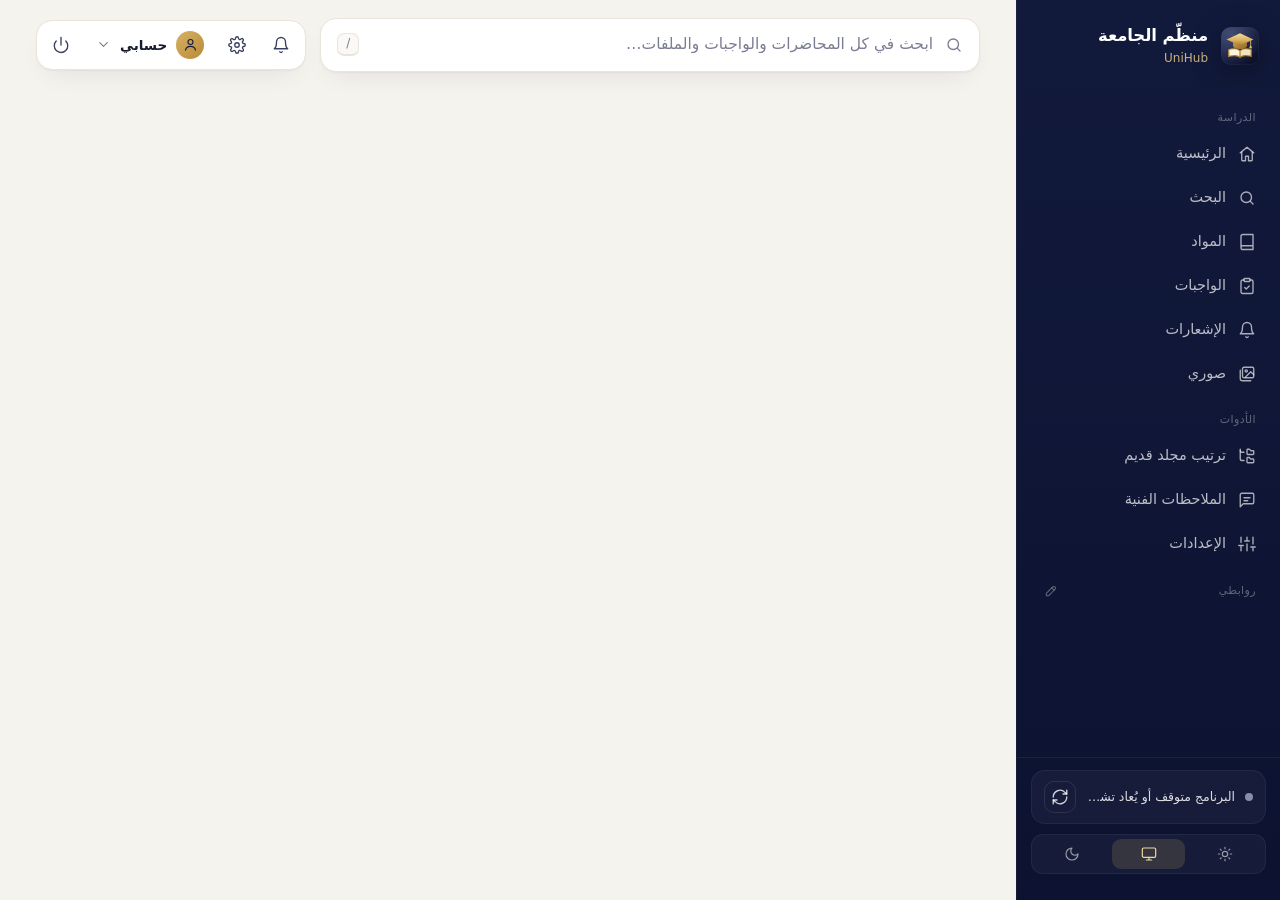
==== commit 877d34fd: "الإصدار 1.3.0: قسم صوري، شريط الوصول السريع، طي القائمة الجانبية Co-Authored-By: Claude Sonnet 5.5 <" ====
--- a/web/index.html
+++ b/web/index.html
@@ -8,7 +8,8 @@
 <link rel="icon" href="icon.svg">
 <script>
   window.API_TOKEN = "__API_TOKEN__";
-  (function () { try { var t = localStorage.getItem("uh-theme"); if (t === "light" || t === "dark") document.documentElement.dataset.theme = t; } catch (e) {} })();
+  (function () { try { var t = localStorage.getItem("uh-theme"); if (t === "light" || t === "dark") document.documentElement.dataset.theme = t; if (localStorage.getItem("uh-side") === "1") document.documentElement.classList.add("side-collapsed"); } catch (e) {} })();
+  document.documentElement.classList.add("no-anim");
 </script>
 <link rel="stylesheet" href="style.css">
 </head>
@@ -54,6 +55,17 @@
     <symbol id="i-pencil" viewBox="0 0 24 24"><path d="M4 20h4L19 9a2.8 2.8 0 0 0-4-4L4 16v4z"/><path d="M13.5 6.5l4 4"/></symbol>
     <symbol id="i-arrow-up" viewBox="0 0 24 24"><path d="M12 19V5M6 11l6-6 6 6"/></symbol>
     <symbol id="i-arrow-down" viewBox="0 0 24 24"><path d="M12 5v14M6 13l6 6 6-6"/></symbol>
+    <symbol id="i-image" viewBox="0 0 24 24"><rect x="3" y="4" width="18" height="16" rx="2.5"/><circle cx="9" cy="9.5" r="1.8"/><path d="m21 16-5-5-9 9"/></symbol>
+    <symbol id="i-images" viewBox="0 0 24 24"><rect x="6" y="3" width="15" height="14" rx="2"/><path d="M3 7v11a3 3 0 0 0 3 3h11"/><circle cx="11" cy="8" r="1.5"/><path d="m21 13-4-4-7 7"/></symbol>
+    <symbol id="i-panel" viewBox="0 0 24 24"><rect x="3" y="4" width="18" height="16" rx="2.5"/><path d="M15 4v16"/></symbol>
+    <symbol id="i-pin" viewBox="0 0 24 24"><path d="M9 4h6l-1 5 3 3v2H7v-2l3-3-1-5z"/><path d="M12 14v6"/></symbol>
+    <symbol id="i-upload" viewBox="0 0 24 24"><path d="M12 16V4M7 9l5-5 5 5"/><path d="M4 16v2a2 2 0 0 0 2 2h12a2 2 0 0 0 2-2v-2"/></symbol>
+    <symbol id="i-gear" viewBox="0 0 24 24"><circle cx="12" cy="12" r="3"/><path d="M19.4 15a1.7 1.7 0 0 0 .3 1.8l.1.1a2 2 0 1 1-2.8 2.8l-.1-.1a1.7 1.7 0 0 0-1.8-.3 1.7 1.7 0 0 0-1 1.5V21a2 2 0 1 1-4 0v-.1a1.7 1.7 0 0 0-1.1-1.5 1.7 1.7 0 0 0-1.8.3l-.1.1a2 2 0 1 1-2.8-2.8l.1-.1a1.7 1.7 0 0 0 .3-1.8 1.7 1.7 0 0 0-1.5-1H3a2 2 0 1 1 0-4h.1a1.7 1.7 0 0 0 1.5-1.1 1.7 1.7 0 0 0-.3-1.8l-.1-.1a2 2 0 1 1 2.8-2.8l.1.1a1.7 1.7 0 0 0 1.8.3H9a1.7 1.7 0 0 0 1-1.5V3a2 2 0 1 1 4 0v.1a1.7 1.7 0 0 0 1 1.5 1.7 1.7 0 0 0 1.8-.3l.1-.1a2 2 0 1 1 2.8 2.8l-.1.1a1.7 1.7 0 0 0-.3 1.8V9a1.7 1.7 0 0 0 1.5 1H21a2 2 0 1 1 0 4h-.1a1.7 1.7 0 0 0-1.5 1z"/></symbol>
+    <symbol id="i-user" viewBox="0 0 24 24"><circle cx="12" cy="8" r="4"/><path d="M4 21c1-4 4-6 8-6s7 2 8 6"/></symbol>
+    <symbol id="i-chev-down" viewBox="0 0 24 24"><path d="m6 9 6 6 6-6"/></symbol>
+    <symbol id="i-zoom" viewBox="0 0 24 24"><circle cx="11" cy="11" r="7"/><path d="m21 21-4.3-4.3M11 8v6M8 11h6"/></symbol>
+    <symbol id="i-next" viewBox="0 0 24 24"><path d="m15 18-6-6 6-6"/></symbol>
+    <symbol id="i-prev" viewBox="0 0 24 24"><path d="m9 18 6-6-6-6"/></symbol>
     <symbol id="i-link" viewBox="0 0 24 24"><path d="M10 13a5 5 0 0 0 7.54.54l3-3a5 5 0 0 0-7.07-7.07l-1.72 1.71"/><path d="M14 11a5 5 0 0 0-7.54-.54l-3 3a5 5 0 0 0 7.07 7.07l1.71-1.71"/></symbol>
     <symbol id="i-lock" viewBox="0 0 24 24"><rect x="3" y="11" width="18" height="11" rx="2"/><path d="M7 11V7a5 5 0 0 1 10 0v4"/></symbol>
     <symbol id="i-reply" viewBox="0 0 24 24"><path d="M9 17l-5-5 5-5"/><path d="M20 18v-2a4 4 0 0 0-4-4H4"/></symbol>
@@ -73,6 +85,7 @@
 
 <div id="app">
   <aside class="side">
+    <button class="side-toggle" id="side-toggle" title="طي القائمة (Ctrl+B)" aria-label="طي القائمة الجانبية"><svg class="icon"><use href="#i-prev"/></svg></button>
     <div class="brand">
       <img src="icon.svg" alt="">
       <div class="brand-txt">
@@ -87,6 +100,7 @@
       <a data-view="courses"><svg class="icon"><use href="#i-book"/></svg><span>المواد</span></a>
       <a data-view="assignments"><svg class="icon"><use href="#i-tasks"/></svg><span>الواجبات</span><em id="badge-assign" class="badge hide"></em></a>
       <a data-view="notifications"><svg class="icon"><use href="#i-bell"/></svg><span>الإشعارات</span><em id="badge-notif" class="badge hide"></em></a>
+      <a data-view="images"><svg class="icon"><use href="#i-images"/></svg><span>صوري</span></a>
       <div class="nav-label">الأدوات</div>
       <a data-view="import"><svg class="icon"><use href="#i-tree"/></svg><span>ترتيب مجلد قديم</span></a>
       <a data-view="feedback"><svg class="icon"><use href="#i-message"/></svg><span>الملاحظات الفنية</span><em id="badge-fb" class="badge gold hide"></em></a>
@@ -118,6 +132,13 @@
         <input id="q" type="search" placeholder="ابحث في كل المحاضرات والواجبات والملفات…" autocomplete="off" spellcheck="false">
         <kbd>/</kbd>
       </div>
+      <div class="quickbar" id="quickbar">
+        <button class="qb-btn" id="qb-notif" title="الإشعارات" aria-haspopup="true"><svg class="icon"><use href="#i-bell"/></svg><em id="qb-badge" class="qb-dot hide"></em></button>
+        <button class="qb-btn" id="qb-settings" title="الإعدادات"><svg class="icon"><use href="#i-gear"/></svg></button>
+        <button class="qb-account" id="qb-account" title="الحساب" aria-haspopup="true"><span class="qb-av" id="qb-av"><svg class="icon"><use href="#i-user"/></svg></span><span class="qb-name" id="qb-name">حسابي</span><svg class="icon chev"><use href="#i-chev-down"/></svg></button>
+        <button class="qb-btn danger" id="qb-power" title="إيقاف البرنامج"><svg class="icon"><use href="#i-power"/></svg></button>
+        <div class="pop hide" id="pop"></div>
+      </div>
     </header>
     <div id="banners"></div>
     <section id="view"></section>
--- a/web/style.css
+++ b/web/style.css
@@ -341,11 +341,11 @@
 .setup h1 { margin: 0; font-size: 24px; }
 
 /* modal & toast */
-.modal { position: fixed; inset: 0; z-index: 60; display: flex; align-items: center; justify-content: center; padding: 20px; background: rgba(8, 11, 28, .45); backdrop-filter: blur(4px); animation: fade .2s; }
+.modal { position: fixed; inset: 0; z-index: 90; display: flex; align-items: center; justify-content: center; padding: 20px; background: rgba(8, 11, 28, .45); backdrop-filter: blur(4px); animation: fade .2s; }
 .modal .sheet { width: min(560px, 100%); max-height: 85vh; overflow: auto; background: var(--surface); border: 1px solid var(--line); border-radius: 22px; box-shadow: var(--shadow-lg); padding: 26px 28px; animation: enter .3s var(--ease); }
 @keyframes fade { from { opacity: 0; } }
 .toast {
-  position: fixed; bottom: 24px; left: 24px; z-index: 70; display: flex; align-items: center; gap: 10px; max-width: 440px;
+  position: fixed; bottom: 24px; left: 24px; z-index: 100; display: flex; align-items: center; gap: 10px; max-width: 440px;
   background: #141b3d; color: #fff; padding: 12px 18px; border-radius: 14px; box-shadow: var(--shadow-lg); animation: enter .25s var(--ease);
 }
 .toast .icon { color: #ebcf8d; }
@@ -367,3 +367,126 @@
   .g2 { grid-template-columns: 1fr; }
 }
 @media (prefers-reduced-motion: reduce) { * { animation: none !important; transition: none !important; } }
+
+/* ============ collapsible sidebar ============ */
+.no-anim *, .no-anim *::before, .no-anim *::after { transition: none !important; }
+.side { transition: width .38s var(--ease); z-index: 8; }
+.side .brand-txt, .side nav a span, .side .nav-label, .side .sync-txt, .side .ver, .side .nav-edit {
+  transition: opacity .22s var(--ease), max-height .3s var(--ease), margin .3s var(--ease);
+}
+.side nav { overflow-x: hidden; }
+.side nav a span { white-space: nowrap; overflow: hidden; text-overflow: ellipsis; }
+.side .nav-label { max-height: 30px; white-space: nowrap; overflow: hidden; }
+.side .brand { white-space: nowrap; overflow: hidden; }
+.side-toggle {
+  position: absolute; top: 30px; left: -14px; width: 28px; height: 28px; border-radius: 50%; z-index: 9;
+  display: flex; align-items: center; justify-content: center; cursor: pointer; padding: 0;
+  background: var(--surface); color: var(--ink-2); border: 1px solid var(--line); box-shadow: var(--shadow);
+  opacity: 0; transform: scale(.85); transition: opacity .2s, transform .2s, background .15s, color .15s;
+}
+.side:hover .side-toggle, .side-toggle:focus-visible, .side-collapsed .side-toggle { opacity: 1; transform: none; }
+.side-toggle:hover { color: var(--gold-ink); border-color: var(--gold); }
+.side-toggle .icon { width: 15px; height: 15px; transition: transform .38s var(--ease); }
+.side-collapsed .side-toggle .icon { transform: rotate(180deg); }
+
+.side-collapsed .side { width: 78px; }
+.side-collapsed .side .brand { padding-inline: 19px; }
+.side-collapsed .side .brand-txt, .side-collapsed .side nav a span, .side-collapsed .side .sync-txt,
+.side-collapsed .side .ver, .side-collapsed .side .nav-edit, .side-collapsed .side nav a .go { opacity: 0; pointer-events: none; }
+.side-collapsed .side .nav-label { max-height: 0; margin: 10px 12px; opacity: 0; }
+.side-collapsed .side nav a { padding-inline: 15px; }
+.side-collapsed .side nav a .badge { position: absolute; top: 3px; left: 5px; font-size: 10px; min-width: 17px; padding: 0 5px; line-height: 16px; }
+.side-collapsed .side .side-foot { padding-inline: 12px; }
+.side-collapsed .side .syncbox { padding: 8px 6px; }
+.side-collapsed .side .sync-row { flex-direction: column; gap: 8px; }
+.side-collapsed .side .sync-txt { display: none; }
+.side-collapsed .side .theme-switch { flex-direction: column; }
+.side-collapsed .side .ver { display: none; }
+
+/* ============ quick access bar ============ */
+.top { display: flex; align-items: center; gap: 14px; }
+.top .searchbar { flex: 1; }
+.quickbar { position: relative; display: flex; align-items: center; gap: 6px; padding: 5px; border-radius: 16px; background: var(--surface); border: 1px solid var(--line); box-shadow: var(--shadow); flex-shrink: 0; }
+.qb-btn {
+  position: relative; width: 38px; height: 38px; border-radius: 11px; border: 0; background: transparent; color: var(--ink-2);
+  display: inline-flex; align-items: center; justify-content: center; cursor: pointer; transition: background .15s, color .15s;
+}
+.qb-btn:hover, .qb-btn.on { background: var(--surface-2); color: var(--ink); }
+.qb-btn.danger:hover { background: var(--red-soft); color: var(--red); }
+.qb-dot { position: absolute; top: 4px; left: 4px; min-width: 17px; height: 17px; padding: 0 5px; border-radius: 10px; background: #e0584a; color: #fff; font-size: 10.5px; font-weight: 700; font-style: normal; line-height: 17px; text-align: center; box-shadow: 0 0 0 2px var(--surface); }
+.qb-account {
+  display: inline-flex; align-items: center; gap: 9px; height: 38px; padding: 0 8px 0 10px; border-radius: 11px; border: 0; background: transparent;
+  color: var(--ink); font: inherit; font-weight: 600; cursor: pointer; transition: background .15s; max-width: 230px;
+}
+.qb-account:hover, .qb-account.on { background: var(--surface-2); }
+.qb-account .chev { width: 15px; height: 15px; color: var(--muted); transition: transform .2s; }
+.qb-account.on .chev { transform: rotate(180deg); }
+.qb-name { overflow: hidden; text-overflow: ellipsis; white-space: nowrap; font-size: 13.5px; }
+.qb-av {
+  width: 28px; height: 28px; border-radius: 50%; display: inline-flex; align-items: center; justify-content: center; flex-shrink: 0;
+  background: linear-gradient(135deg, #d7b266, #b88a36); color: #141b3d; font-size: 12.5px; font-weight: 700;
+}
+.qb-av .icon { width: 15px; height: 15px; }
+.pop {
+  position: absolute; top: calc(100% + 10px); left: 0; width: 340px; max-height: 70vh; overflow: auto; z-index: 30;
+  background: var(--surface); border: 1px solid var(--line); border-radius: 18px; box-shadow: var(--shadow-lg); padding: 8px;
+  transform-origin: top left; animation: pop .18s var(--ease);
+}
+@keyframes pop { from { opacity: 0; transform: translateY(-6px) scale(.98); } }
+.pop-head { display: flex; align-items: center; justify-content: space-between; padding: 8px 10px 10px; font-weight: 700; }
+.pop-item { display: flex; align-items: center; gap: 11px; width: 100%; padding: 10px 12px; border: 0; border-radius: 11px; background: none; color: var(--ink); font: inherit; cursor: pointer; text-align: right; }
+.pop-item:hover { background: var(--surface-2); text-decoration: none; }
+.pop-item .icon { color: var(--muted); }
+.pop-item.danger, .pop-item.danger .icon { color: var(--red); }
+.pop-sep { height: 1px; background: var(--line); margin: 6px 4px; }
+.pop-user { display: flex; align-items: center; gap: 12px; padding: 12px; }
+.pop-user .qb-av { width: 44px; height: 44px; font-size: 17px; }
+.pop-user b { display: block; }
+.pop-user small { display: block; color: var(--muted); font-size: 12px; }
+.pop-notif { display: block; padding: 10px 12px; border-radius: 11px; cursor: default; }
+.pop-notif:hover { background: var(--surface-2); }
+.pop-notif b { display: block; font-weight: 600; font-size: 13.5px; }
+.pop-notif span { display: block; color: var(--muted); font-size: 12.5px; overflow: hidden; display: -webkit-box; -webkit-line-clamp: 2; -webkit-box-orient: vertical; }
+.pop-notif small { color: var(--muted); font-size: 11.5px; }
+
+/* ============ images gallery ============ */
+.dropzone {
+  border: 1.5px dashed var(--line); border-radius: 18px; padding: 22px; display: flex; align-items: center; gap: 18px;
+  background: var(--surface); transition: border-color .2s, background .2s; margin-bottom: 18px; flex-wrap: wrap;
+}
+.dropzone.over { border-color: var(--gold); background: var(--gold-soft); }
+.dropzone .dz-ic { width: 52px; height: 52px; border-radius: 16px; background: var(--gold-soft); color: var(--gold-ink); display: flex; align-items: center; justify-content: center; flex-shrink: 0; }
+.dropzone .dz-txt { flex: 1; min-width: 220px; }
+.dropzone .dz-txt b { display: block; font-size: 15px; }
+.dropzone .dz-txt span { color: var(--muted); font-size: 13px; }
+.gallery { display: grid; grid-template-columns: repeat(auto-fill, minmax(210px, 1fr)); gap: 16px; }
+.shot {
+  position: relative; border-radius: 16px; overflow: hidden; background: var(--surface); border: 1px solid var(--line); cursor: zoom-in;
+  transition: transform .2s var(--ease), box-shadow .2s, border-color .2s;
+}
+.shot:hover { transform: translateY(-2px); box-shadow: var(--shadow-lg); border-color: var(--gold); }
+.shot .thumb { aspect-ratio: 4 / 3; background: var(--surface-2) center / cover no-repeat; display: block; width: 100%; object-fit: cover; }
+.shot .cap { padding: 10px 12px; }
+.shot .cap b { display: block; font-size: 13.5px; font-weight: 600; overflow: hidden; text-overflow: ellipsis; white-space: nowrap; }
+.shot .cap small { color: var(--muted); font-size: 12px; }
+.shot .pin-badge { position: absolute; top: 10px; right: 10px; width: 28px; height: 28px; border-radius: 9px; display: flex; align-items: center; justify-content: center; background: rgba(20, 27, 61, .82); color: #f1d79c; backdrop-filter: blur(4px); }
+.shot .pin-badge .icon { width: 15px; height: 15px; }
+.pinned-strip { display: grid; grid-template-columns: repeat(auto-fill, minmax(170px, 1fr)); gap: 12px; }
+
+.lightbox { position: fixed; inset: 0; z-index: 70; background: rgba(6, 9, 24, .96); backdrop-filter: blur(8px); display: flex; flex-direction: column; animation: fade .2s; color: #fff; }
+.lb-bar { display: flex; align-items: center; gap: 8px; padding: 12px 16px; }
+.lb-title { flex: 1; min-width: 0; }
+.lb-title b { display: block; overflow: hidden; text-overflow: ellipsis; white-space: nowrap; }
+.lb-title small { color: rgba(255, 255, 255, .55); }
+.lb-btn { width: 40px; height: 40px; border-radius: 12px; border: 0; background: rgba(255, 255, 255, .07); color: #fff; display: inline-flex; align-items: center; justify-content: center; cursor: pointer; transition: background .15s; }
+.lb-btn:hover { background: rgba(255, 255, 255, .16); }
+.lb-btn.on { background: rgba(215, 178, 102, .25); color: #f1d79c; }
+.lb-btn.danger:hover { background: rgba(240, 128, 111, .25); color: #ffb3a7; }
+.lb-stage { flex: 1; min-height: 0; display: flex; align-items: center; justify-content: center; overflow: auto; position: relative; padding: 0 70px 20px; }
+.lb-stage img { max-width: 100%; max-height: 100%; object-fit: contain; border-radius: 6px; box-shadow: 0 20px 60px rgba(0, 0, 0, .5); cursor: zoom-in; animation: enter .25s var(--ease); }
+.lb-stage.zoomed { align-items: flex-start; justify-content: flex-start; }
+.lb-stage.zoomed img { max-width: none; max-height: none; cursor: zoom-out; }
+.lb-nav { position: fixed; top: 50%; transform: translateY(-50%); width: 46px; height: 46px; border-radius: 50%; }
+.lb-nav.prev { right: 14px; }
+.lb-nav.next { left: 14px; }
+@media (max-width: 880px) { .qb-name { display: none; } .pop { width: 300px; } }
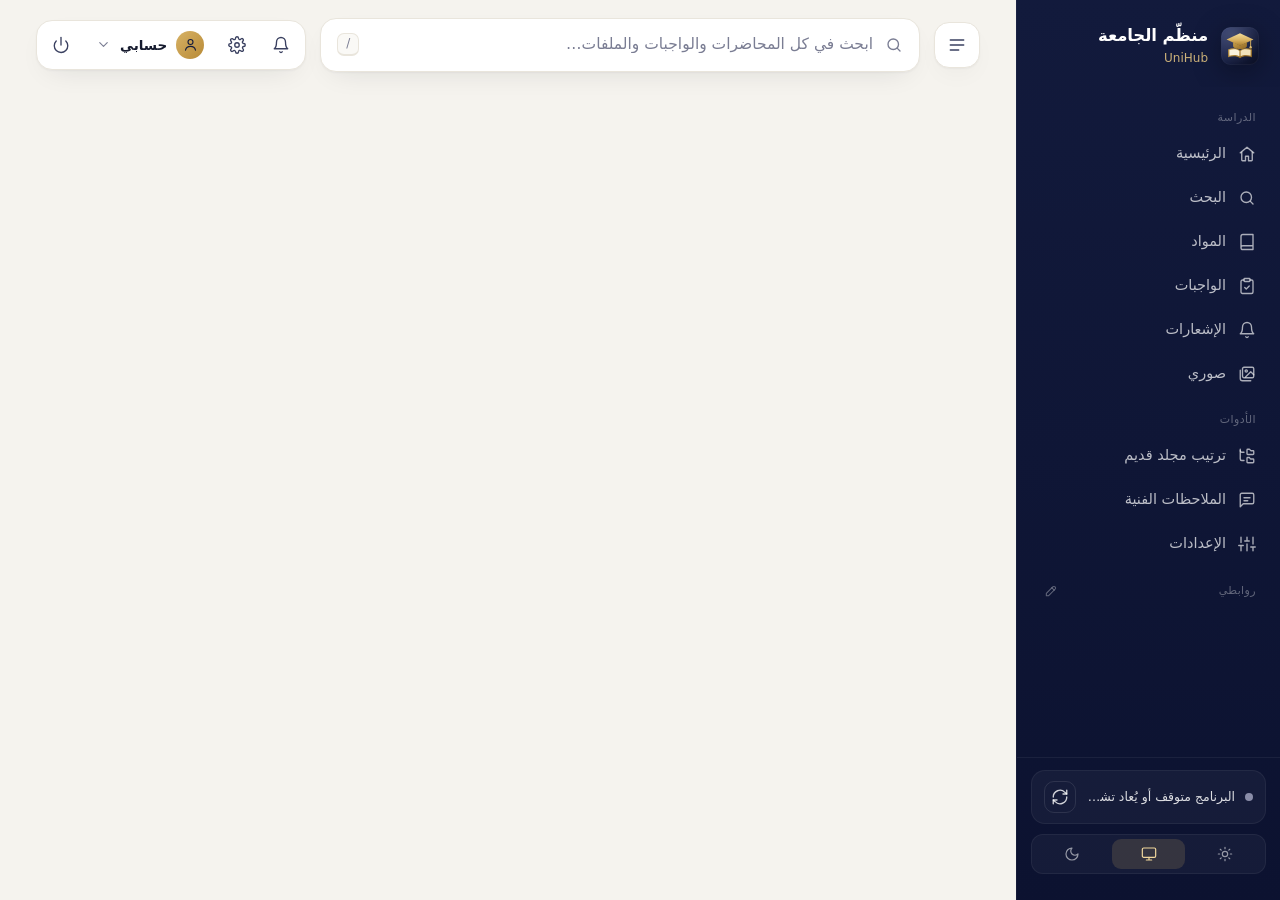
==== commit 3cd2c0c7: "الإصدار 1.4.0: تصميم متجاوب مع كل الشاشات والهاتف، وطريقة جديدة لإخفاء القائمة الجانبية Co-Authored-" ====
--- a/web/index.html
+++ b/web/index.html
@@ -2,13 +2,21 @@
 <html lang="ar" dir="rtl">
 <head>
 <meta charset="utf-8">
-<meta name="viewport" content="width=device-width, initial-scale=1">
+<meta name="viewport" content="width=device-width, initial-scale=1, viewport-fit=cover">
+<meta name="theme-color" content="#121a3c">
 <meta name="color-scheme" content="light dark">
 <title>منظّم الجامعة</title>
 <link rel="icon" href="icon.svg">
 <script>
   window.API_TOKEN = "__API_TOKEN__";
-  (function () { try { var t = localStorage.getItem("uh-theme"); if (t === "light" || t === "dark") document.documentElement.dataset.theme = t; if (localStorage.getItem("uh-side") === "1") document.documentElement.classList.add("side-collapsed"); } catch (e) {} })();
+  (function () {
+    var h = document.documentElement, c = false;
+    try { var t = localStorage.getItem("uh-theme"); if (t === "light" || t === "dark") h.dataset.theme = t; c = localStorage.getItem("uh-side") === "1"; } catch (e) {}
+    var w = window.innerWidth, m = w <= 760 ? "phone" : w <= 1100 ? "tablet" : "desktop";
+    h.classList.add("mode-" + m);
+    if (c) h.classList.add("side-collapsed");
+    if (m === "tablet" || (m === "desktop" && c)) h.classList.add("is-rail");
+  })();
   document.documentElement.classList.add("no-anim");
 </script>
 <link rel="stylesheet" href="style.css">
@@ -79,19 +87,21 @@
     <symbol id="i-layers" viewBox="0 0 24 24"><path d="m12 2 10 5-10 5L2 7z"/><path d="m2 17 10 5 10-5"/><path d="m2 12 10 5 10-5"/></symbol>
     <symbol id="i-trash" viewBox="0 0 24 24"><path d="M3 6h18M8 6V4a2 2 0 0 1 2-2h4a2 2 0 0 1 2 2v2M19 6l-1 14a2 2 0 0 1-2 2H8a2 2 0 0 1-2-2L5 6"/></symbol>
     <symbol id="i-keyboard" viewBox="0 0 24 24"><rect x="2" y="5" width="20" height="14" rx="2"/><path d="M6 9h.01M10 9h.01M14 9h.01M18 9h.01M7 15h10"/></symbol>
+    <symbol id="i-menu" viewBox="0 0 24 24"><path d="M4 6h16M4 12h16M4 18h10"/></symbol>
+    <symbol id="i-dots" viewBox="0 0 24 24"><circle cx="5" cy="12" r="1.3"/><circle cx="12" cy="12" r="1.3"/><circle cx="19" cy="12" r="1.3"/></symbol>
     <symbol id="i-wifi-off" viewBox="0 0 24 24"><path d="M2 2l20 20"/><path d="M8.5 16.5a5 5 0 0 1 7 0"/><path d="M5 12.9a10 10 0 0 1 5.2-2.8M19 12.9a10 10 0 0 0-2.4-1.8"/><path d="M12 20h.01"/></symbol>
   </defs>
 </svg>
 
 <div id="app">
-  <aside class="side">
-    <button class="side-toggle" id="side-toggle" title="طي القائمة (Ctrl+B)" aria-label="طي القائمة الجانبية"><svg class="icon"><use href="#i-prev"/></svg></button>
+  <aside class="side" id="side">
     <div class="brand">
       <img src="icon.svg" alt="">
       <div class="brand-txt">
         <b>منظّم الجامعة</b>
         <small id="who">UniHub</small>
       </div>
+      <button class="drawer-close" id="drawer-close" aria-label="إغلاق القائمة"><svg class="icon"><use href="#i-x"/></svg></button>
     </div>
     <nav id="nav">
       <div class="nav-label">الدراسة</div>
@@ -127,6 +137,7 @@
 
   <main>
     <header class="top">
+      <button class="menu-btn" id="menu-btn" title="القائمة (Ctrl+B)" aria-label="القائمة" aria-controls="side"><svg class="icon"><use href="#i-menu"/></svg></button>
       <div class="searchbar">
         <svg class="icon"><use href="#i-search"/></svg>
         <input id="q" type="search" placeholder="ابحث في كل المحاضرات والواجبات والملفات…" autocomplete="off" spellcheck="false">
@@ -143,6 +154,14 @@
     <div id="banners"></div>
     <section id="view"></section>
   </main>
+  <div class="scrim" id="scrim"></div>
+  <div class="tabbar" id="tabbar" role="navigation" aria-label="التنقل السريع">
+    <a data-tab="home"><svg class="icon"><use href="#i-home"/></svg><span>الرئيسية</span></a>
+    <a data-tab="courses"><svg class="icon"><use href="#i-book"/></svg><span>المواد</span></a>
+    <a data-tab="assignments"><svg class="icon"><use href="#i-tasks"/></svg><span>الواجبات</span><em id="tb-assign" class="badge hide"></em></a>
+    <a data-tab="images"><svg class="icon"><use href="#i-images"/></svg><span>صوري</span></a>
+    <a data-tab="more"><svg class="icon"><use href="#i-menu"/></svg><span>المزيد</span><em id="tb-more" class="badge gold hide"></em></a>
+  </div>
 </div>
 <div id="modal" class="modal hide"></div>
 <div id="toast" class="toast hide"></div>
--- a/web/style.css
+++ b/web/style.css
@@ -60,6 +60,7 @@
 
 * { box-sizing: border-box; }
 html, body { margin: 0; height: 100%; }
+html { overflow-x: hidden; }
 body {
   font-family: "Segoe UI Variable Text", "Segoe UI", system-ui, -apple-system, "Noto Sans Arabic", Tahoma, sans-serif;
   background: var(--bg); color: var(--ink); font-size: 14.5px; line-height: 1.65;
@@ -167,8 +168,10 @@
 h2 { font-size: 15.5px; font-weight: 700; margin: 0; display: flex; align-items: center; gap: 10px; }
 h3 { font-size: 14px; margin: 18px 0 8px; }
 .grid { display: grid; gap: 20px; }
-.g2 { grid-template-columns: repeat(auto-fit, minmax(380px, 1fr)); }
-.g3 { grid-template-columns: repeat(auto-fill, minmax(270px, 1fr)); }
+.grid > * { min-width: 0; }
+.g2 { grid-template-columns: repeat(auto-fit, minmax(min(380px, 100%), 1fr)); }
+.g3 { grid-template-columns: repeat(auto-fill, minmax(min(270px, 100%), 1fr)); }
+.split { grid-template-columns: minmax(300px, 390px) 1fr; align-items: start; }
 .span-all { grid-column: 1 / -1; }
 .card { background: var(--surface); border: 1px solid var(--line); border-radius: var(--r); padding: 20px 22px; box-shadow: var(--shadow-sm); }
 .card-head { display: flex; align-items: center; justify-content: space-between; gap: 10px; margin-bottom: 10px; }
@@ -178,7 +181,7 @@
 .empty .icon { width: 30px; height: 30px; opacity: .5; }
 
 /* stats */
-.stats { display: grid; grid-template-columns: repeat(auto-fit, minmax(200px, 1fr)); gap: 16px; margin-bottom: 20px; }
+.stats { display: grid; grid-template-columns: repeat(auto-fit, minmax(min(200px, 100%), 1fr)); gap: 16px; margin-bottom: 20px; }
 .stat { display: flex; align-items: center; gap: 14px; background: var(--surface); border: 1px solid var(--line); border-radius: var(--r); padding: 16px 18px; box-shadow: var(--shadow-sm); }
 .stat .ic { width: 44px; height: 44px; border-radius: 13px; display: flex; align-items: center; justify-content: center; background: var(--gold-soft); color: var(--gold-ink); }
 .stat .ic.red { background: var(--red-soft); color: var(--red); }
@@ -235,6 +238,7 @@
 .seg button { display: inline-flex; align-items: center; gap: 7px; border: 0; background: transparent; color: var(--ink-2); font: inherit; font-size: 13px; font-weight: 600; padding: 6px 13px; border-radius: 9px; cursor: pointer; }
 .seg button.on { background: var(--surface); color: var(--ink); box-shadow: var(--shadow-sm), 0 0 0 1px var(--line); }
 .seg .icon { width: 15px; height: 15px; }
+.seg.wrap { flex-wrap: wrap; }
 
 /* lists */
 .list { display: flex; flex-direction: column; }
@@ -357,55 +361,11 @@
 .kv dt { color: var(--muted); }
 .kv dd { margin: 0; }
 
-@media (max-width: 880px) {
-  .side { width: 76px; }
-  .brand-txt, nav a span, .nav-label, .sync-txt, .ver { display: none; }
-  nav a { justify-content: center; }
-  .badge { position: absolute; top: 2px; left: 6px; }
-  .theme-switch { flex-direction: column; }
-  .top, #view, #banners { padding-inline: 18px; }
-  .g2 { grid-template-columns: 1fr; }
-}
-@media (prefers-reduced-motion: reduce) { * { animation: none !important; transition: none !important; } }
-
-/* ============ collapsible sidebar ============ */
-.no-anim *, .no-anim *::before, .no-anim *::after { transition: none !important; }
-.side { transition: width .38s var(--ease); z-index: 8; }
-.side .brand-txt, .side nav a span, .side .nav-label, .side .sync-txt, .side .ver, .side .nav-edit {
-  transition: opacity .22s var(--ease), max-height .3s var(--ease), margin .3s var(--ease);
-}
-.side nav { overflow-x: hidden; }
-.side nav a span { white-space: nowrap; overflow: hidden; text-overflow: ellipsis; }
-.side .nav-label { max-height: 30px; white-space: nowrap; overflow: hidden; }
-.side .brand { white-space: nowrap; overflow: hidden; }
-.side-toggle {
-  position: absolute; top: 30px; left: -14px; width: 28px; height: 28px; border-radius: 50%; z-index: 9;
-  display: flex; align-items: center; justify-content: center; cursor: pointer; padding: 0;
-  background: var(--surface); color: var(--ink-2); border: 1px solid var(--line); box-shadow: var(--shadow);
-  opacity: 0; transform: scale(.85); transition: opacity .2s, transform .2s, background .15s, color .15s;
-}
-.side:hover .side-toggle, .side-toggle:focus-visible, .side-collapsed .side-toggle { opacity: 1; transform: none; }
-.side-toggle:hover { color: var(--gold-ink); border-color: var(--gold); }
-.side-toggle .icon { width: 15px; height: 15px; transition: transform .38s var(--ease); }
-.side-collapsed .side-toggle .icon { transform: rotate(180deg); }
-
-.side-collapsed .side { width: 78px; }
-.side-collapsed .side .brand { padding-inline: 19px; }
-.side-collapsed .side .brand-txt, .side-collapsed .side nav a span, .side-collapsed .side .sync-txt,
-.side-collapsed .side .ver, .side-collapsed .side .nav-edit, .side-collapsed .side nav a .go { opacity: 0; pointer-events: none; }
-.side-collapsed .side .nav-label { max-height: 0; margin: 10px 12px; opacity: 0; }
-.side-collapsed .side nav a { padding-inline: 15px; }
-.side-collapsed .side nav a .badge { position: absolute; top: 3px; left: 5px; font-size: 10px; min-width: 17px; padding: 0 5px; line-height: 16px; }
-.side-collapsed .side .side-foot { padding-inline: 12px; }
-.side-collapsed .side .syncbox { padding: 8px 6px; }
-.side-collapsed .side .sync-row { flex-direction: column; gap: 8px; }
-.side-collapsed .side .sync-txt { display: none; }
-.side-collapsed .side .theme-switch { flex-direction: column; }
-.side-collapsed .side .ver { display: none; }
 
 /* ============ quick access bar ============ */
 .top { display: flex; align-items: center; gap: 14px; }
-.top .searchbar { flex: 1; }
+.top .searchbar { flex: 1; min-width: 0; }
+.searchbar input { min-width: 0; width: 100%; }
 .quickbar { position: relative; display: flex; align-items: center; gap: 6px; padding: 5px; border-radius: 16px; background: var(--surface); border: 1px solid var(--line); box-shadow: var(--shadow); flex-shrink: 0; }
 .qb-btn {
   position: relative; width: 38px; height: 38px; border-radius: 11px; border: 0; background: transparent; color: var(--ink-2);
@@ -489,4 +449,161 @@
 .lb-nav { position: fixed; top: 50%; transform: translateY(-50%); width: 46px; height: 46px; border-radius: 50%; }
 .lb-nav.prev { right: 14px; }
 .lb-nav.next { left: 14px; }
-@media (max-width: 880px) { .qb-name { display: none; } .pop { width: 300px; } }
+
+/* ============ layout modes (set by JS on <html>) ============
+   mode-desktop  > 1100px : full sidebar; the menu button folds it into an icon rail (remembered)
+   mode-tablet   761–1100 : icon rail; the menu button slides the full sidebar over the page
+   mode-phone    ≤ 760px  : sidebar hidden in a drawer, bottom tab bar, compact header      */
+.no-anim *, .no-anim *::before, .no-anim *::after { transition: none !important; animation: none !important; }
+.side { z-index: 40; transition: width .34s var(--ease), transform .34s var(--ease), box-shadow .34s var(--ease); }
+.side nav { overflow-x: hidden; }
+.side nav a span { white-space: nowrap; overflow: hidden; text-overflow: ellipsis; }
+.side .brand { white-space: nowrap; overflow: hidden; }
+.side .nav-label { max-height: 30px; white-space: nowrap; overflow: hidden; }
+.side .brand-txt, .side nav a span, .side .nav-label, .side .sync-txt, .side .ver, .side .nav-edit, .side nav a .go {
+  transition: opacity .2s var(--ease), max-height .3s var(--ease), margin .3s var(--ease);
+}
+
+.menu-btn {
+  width: 46px; height: 46px; flex-shrink: 0; border-radius: 15px; border: 1px solid var(--line); background: var(--surface); color: var(--ink-2);
+  display: inline-flex; align-items: center; justify-content: center; cursor: pointer; box-shadow: var(--shadow);
+  transition: color .15s, border-color .15s, background .15s; -webkit-tap-highlight-color: transparent;
+}
+.menu-btn:hover { color: var(--gold-ink); border-color: var(--gold-2); }
+.menu-btn .icon { width: 20px; height: 20px; }
+.drawer-close {
+  display: none; margin-inline-start: auto; width: 34px; height: 34px; border-radius: 10px; border: 0; flex-shrink: 0;
+  background: rgba(255, 255, 255, .06); color: rgba(255, 255, 255, .75); align-items: center; justify-content: center; cursor: pointer;
+}
+.drawer-close:hover { background: rgba(255, 255, 255, .12); color: #fff; }
+
+/* icon rail */
+.is-rail .side { width: 78px; }
+.is-rail .side .brand { padding-inline: 19px; }
+.is-rail .side .brand-txt, .is-rail .side nav a span, .is-rail .side .sync-txt,
+.is-rail .side .ver, .is-rail .side .nav-edit, .is-rail .side nav a .go { opacity: 0; pointer-events: none; }
+.is-rail .side .nav-label { max-height: 0; margin: 10px 12px; opacity: 0; }
+.is-rail .side nav a { padding-inline: 15px; }
+.is-rail .side nav a .badge { position: absolute; top: 3px; left: 5px; font-size: 10px; min-width: 17px; padding: 0 5px; line-height: 16px; }
+.is-rail .side .side-foot { padding-inline: 12px; }
+.is-rail .side .syncbox { padding: 8px 6px; }
+.is-rail .side .sync-row { flex-direction: column; gap: 8px; }
+.is-rail .side .sync-txt, .is-rail .side .ver { display: none; }
+.is-rail .side .theme-switch { flex-direction: column; }
+
+/* overlay sidebar (tablet + phone) */
+.mode-tablet .side, .mode-phone .side { position: fixed; top: 0; right: 0; height: 100vh; height: 100dvh; }
+.mode-tablet main { margin-right: 78px; }
+.side-open .side { box-shadow: -24px 0 60px -20px rgba(4, 6, 20, .55); }
+.side-open .drawer-close { display: inline-flex; }
+.scrim {
+  position: fixed; inset: 0; z-index: 35; background: rgba(8, 11, 28, .42); backdrop-filter: blur(2px);
+  opacity: 0; pointer-events: none; transition: opacity .3s var(--ease);
+}
+.side-open .scrim { opacity: 1; pointer-events: auto; }
+.mode-phone .side { width: min(300px, 86vw); transform: translateX(105%); padding-top: env(safe-area-inset-top); }
+.mode-phone.side-open .side { transform: none; }
+.mode-phone .side nav a { padding-block: 11px; }
+
+/* bottom tab bar (phone) */
+.tabbar { display: none; }
+.mode-phone .tabbar {
+  display: flex; position: fixed; left: 0; right: 0; bottom: 0; z-index: 30; gap: 2px;
+  padding: 6px 6px calc(6px + env(safe-area-inset-bottom));
+  background: color-mix(in srgb, var(--surface) 90%, transparent); backdrop-filter: blur(16px) saturate(1.4);
+  border-top: 1px solid var(--line); box-shadow: 0 -8px 24px -18px rgba(21, 26, 46, .35);
+}
+.tabbar a {
+  position: relative; flex: 1; min-width: 0; display: flex; flex-direction: column; align-items: center; gap: 3px; padding: 3px 0 2px;
+  color: var(--muted); font-size: 11px; font-weight: 600; -webkit-tap-highlight-color: transparent; user-select: none;
+}
+.tabbar a:hover { text-decoration: none; color: var(--ink-2); }
+.tabbar .icon { width: 22px; height: 22px; padding: 4px 16px; box-sizing: content-box; border-radius: 20px; transition: background .2s var(--ease), color .2s; }
+.tabbar a.active { color: var(--gold-ink); }
+.tabbar a.active .icon { background: var(--gold-soft); }
+.tabbar a:active .icon { transform: scale(.94); }
+.tabbar .badge { position: absolute; top: 0; left: calc(50% - 25px); margin: 0; font-size: 10px; min-width: 17px; padding: 0 5px; line-height: 16px; box-shadow: 0 0 0 2px var(--surface); }
+
+/* ---- tablet & small laptop ---- */
+@media (max-width: 1100px) {
+  .top, #view, #banners { padding-inline: 24px; }
+  .qb-name { display: none; }
+  .qb-account { padding: 0 6px; }
+}
+@media (max-width: 900px) {
+  .split { grid-template-columns: 1fr; }
+}
+
+/* ---- phone ---- */
+@media (max-width: 760px) {
+  body { font-size: 14px; }
+  .top { padding: calc(10px + env(safe-area-inset-top)) 12px 8px; gap: 8px; z-index: 32; }
+  .menu-btn { width: 42px; height: 42px; border-radius: 13px; }
+  .searchbar { padding: 0 12px; gap: 9px; border-radius: 13px; }
+  .searchbar input { font-size: 16px; padding: 9px 0; }
+  .searchbar kbd { display: none; }
+  .quickbar { padding: 2px; gap: 0; border-radius: 13px; }
+  #qb-settings, #qb-power, .qb-account .chev { display: none; }
+  .qb-btn, .qb-account { width: 36px; height: 36px; padding: 0; justify-content: center; }
+  .qb-dot { top: 2px; left: 2px; }
+  #banners { padding-inline: 12px; }
+  #view { padding: 6px 12px calc(96px + env(safe-area-inset-bottom)); }
+  .page-head { margin: 4px 0 14px; gap: 10px; }
+  .page-head h1 { font-size: 21px; }
+  .page-head > div:last-child:not(:first-child) { width: 100%; }
+  .grid { gap: 14px; }
+  .card { padding: 16px; border-radius: 16px; }
+  .stats { grid-template-columns: repeat(2, minmax(0, 1fr)); gap: 10px; margin-bottom: 14px; }
+  .stat { padding: 12px; gap: 10px; border-radius: 15px; }
+  .stat .ic { width: 38px; height: 38px; border-radius: 11px; }
+  .stat b { font-size: 21px; }
+  .stat span { font-size: 12px; }
+  .in, select.in, textarea.in { font-size: 16px; }
+  .item { gap: 11px; padding: 11px 8px; margin: 0 -8px; flex-wrap: wrap; }
+  .item .body { flex-basis: 0; }
+  .item .actions { opacity: 1; flex: 1 0 100%; justify-content: flex-end; flex-wrap: wrap; align-items: center; margin-top: -4px; }
+  .item .actions:empty { display: none; }
+  .ext { width: 38px; height: 38px; border-radius: 11px; }
+  .when { width: 52px; }
+  .filters { gap: 8px; }
+  .filters select.in { flex: 1; min-width: 0; }
+  .seg, .seg.wrap { max-width: 100%; flex-wrap: nowrap; overflow-x: auto; scrollbar-width: none; -webkit-overflow-scrolling: touch; }
+  .seg::-webkit-scrollbar { display: none; }
+  .seg button { flex: 1 0 auto; justify-content: center; white-space: nowrap; padding: 7px 11px; }
+  .banner { flex-wrap: wrap; padding: 12px; gap: 10px; }
+  .banner .b-txt { min-width: calc(100% - 50px); }
+  .banner > .btn { flex: 1; justify-content: center; }
+  .quick-links { grid-template-columns: repeat(2, minmax(0, 1fr)); gap: 8px; }
+  .qlink { padding: 10px; gap: 9px; }
+  .dropzone { padding: 16px; gap: 12px; }
+  .dropzone .dz-ic { width: 44px; height: 44px; }
+  .dropzone .dz-txt { min-width: calc(100% - 60px); }
+  .dropzone > .btn, .dropzone > .row { flex: 1; }
+  .gallery { grid-template-columns: repeat(2, minmax(0, 1fr)); gap: 10px; }
+  .pinned-strip { grid-template-columns: repeat(2, minmax(0, 1fr)); gap: 10px; }
+  .shot { border-radius: 14px; }
+  .shot .cap { padding: 8px 10px; }
+  #img-q { width: 100% !important; }
+  .thread { padding: 12px; }
+
+  /* sheets instead of floating popups */
+  .modal { align-items: flex-end; padding: 0; }
+  .modal .sheet { width: 100%; max-height: 92vh; border-radius: 24px 24px 0 0; padding: 22px 18px calc(22px + env(safe-area-inset-bottom)); animation: rise .32s var(--ease); }
+  .modal .sheet::before, .mode-phone .pop::before { content: ""; display: block; width: 40px; height: 4px; border-radius: 4px; background: var(--line); margin: -8px auto 14px; }
+  .modal .sheet .row:last-child { flex-wrap: wrap; }
+  .pop { position: fixed; left: 8px; right: 8px; top: auto; bottom: calc(8px + env(safe-area-inset-bottom)); width: auto; max-height: 78vh; border-radius: 22px; z-index: 60; padding-top: 14px; animation: rise .28s var(--ease); }
+  .toast { left: 12px; right: 12px; bottom: calc(78px + env(safe-area-inset-bottom)); max-width: none; }
+
+  /* image viewer */
+  .lb-bar { flex-wrap: wrap; padding: calc(10px + env(safe-area-inset-top)) 10px 8px; gap: 6px; }
+  .lb-title { flex-basis: 100%; order: -1; padding: 0 4px 4px; }
+  .lb-btn { width: 38px; height: 38px; }
+  .lb-stage { padding: 0 6px 10px; }
+  .lb-nav { top: auto; bottom: calc(18px + env(safe-area-inset-bottom)); transform: none; background: rgba(20, 27, 61, .7); }
+}
+@keyframes rise { from { transform: translateY(40px); opacity: 0; } }
+@media (hover: none) {
+  .shot:hover, .course-card:hover, .qlink:hover { transform: none; }
+  nav a.ext-link .go { opacity: .5; }
+}
+@media (prefers-reduced-motion: reduce) { * { animation: none !important; transition: none !important; } }
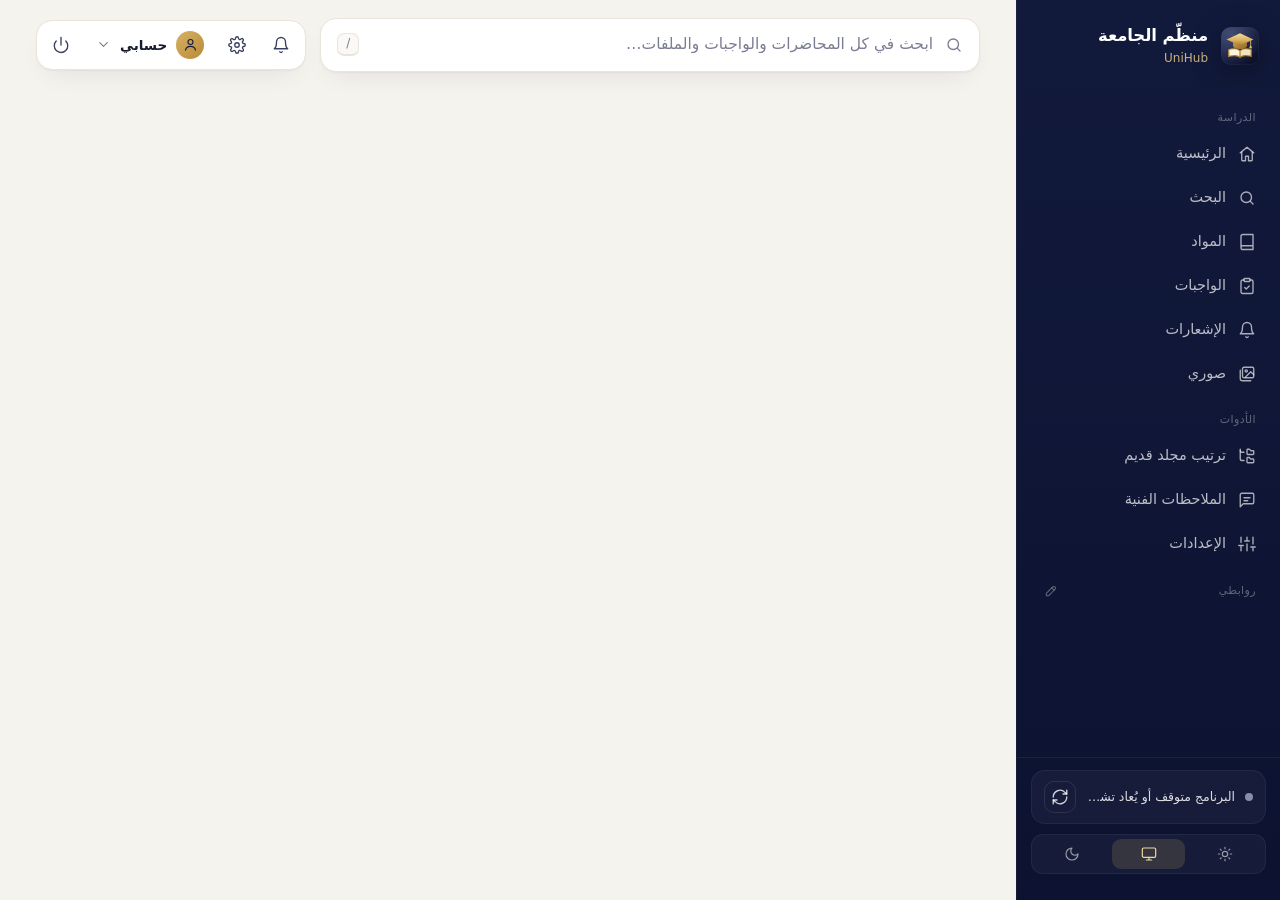
==== commit 34de75de: "الإصدار 1.5.0: تطبيق أندرويد، صفحة التنزيل، القائمة الجانبية ثابتة على الشاشات الكبيرة Co-Authored-B" ====
--- a/web/index.html
+++ b/web/index.html
@@ -10,12 +10,12 @@
 <script>
   window.API_TOKEN = "__API_TOKEN__";
   (function () {
-    var h = document.documentElement, c = false;
-    try { var t = localStorage.getItem("uh-theme"); if (t === "light" || t === "dark") h.dataset.theme = t; c = localStorage.getItem("uh-side") === "1"; } catch (e) {}
+    var h = document.documentElement;
+    try { var t = localStorage.getItem("uh-theme"); if (t === "light" || t === "dark") h.dataset.theme = t; } catch (e) {}
     var w = window.innerWidth, m = w <= 760 ? "phone" : w <= 1100 ? "tablet" : "desktop";
     h.classList.add("mode-" + m);
-    if (c) h.classList.add("side-collapsed");
-    if (m === "tablet" || (m === "desktop" && c)) h.classList.add("is-rail");
+    if (m === "tablet") h.classList.add("is-rail");
+    if (/UniHubApp\//.test(navigator.userAgent)) h.classList.add("on-app");
   })();
   document.documentElement.classList.add("no-anim");
 </script>
@@ -137,7 +137,7 @@
 
   <main>
     <header class="top">
-      <button class="menu-btn" id="menu-btn" title="القائمة (Ctrl+B)" aria-label="القائمة" aria-controls="side"><svg class="icon"><use href="#i-menu"/></svg></button>
+      <button class="menu-btn" id="menu-btn" title="القائمة" aria-label="القائمة" aria-controls="side"><svg class="icon"><use href="#i-menu"/></svg></button>
       <div class="searchbar">
         <svg class="icon"><use href="#i-search"/></svg>
         <input id="q" type="search" placeholder="ابحث في كل المحاضرات والواجبات والملفات…" autocomplete="off" spellcheck="false">
--- a/web/style.css
+++ b/web/style.css
@@ -470,6 +470,7 @@
   transition: color .15s, border-color .15s, background .15s; -webkit-tap-highlight-color: transparent;
 }
 .menu-btn:hover { color: var(--gold-ink); border-color: var(--gold-2); }
+.mode-desktop .menu-btn { display: none; }
 .menu-btn .icon { width: 20px; height: 20px; }
 .drawer-close {
   display: none; margin-inline-start: auto; width: 34px; height: 34px; border-radius: 10px; border: 0; flex-shrink: 0;
@@ -504,6 +505,11 @@
 .mode-phone .side { width: min(300px, 86vw); transform: translateX(105%); padding-top: env(safe-area-inset-top); }
 .mode-phone.side-open .side { transform: none; }
 .mode-phone .side nav a { padding-block: 11px; }
+
+/* inside the Android app: hide what only makes sense on a computer */
+.app-only { display: none; }
+.on-app .app-only { display: inline; }
+.on-app .desk-only, .on-app [data-reveal], .on-app [data-lb="reveal"], .on-app #nav [data-view="import"], .on-app kbd { display: none !important; }
 
 /* bottom tab bar (phone) */
 .tabbar { display: none; }
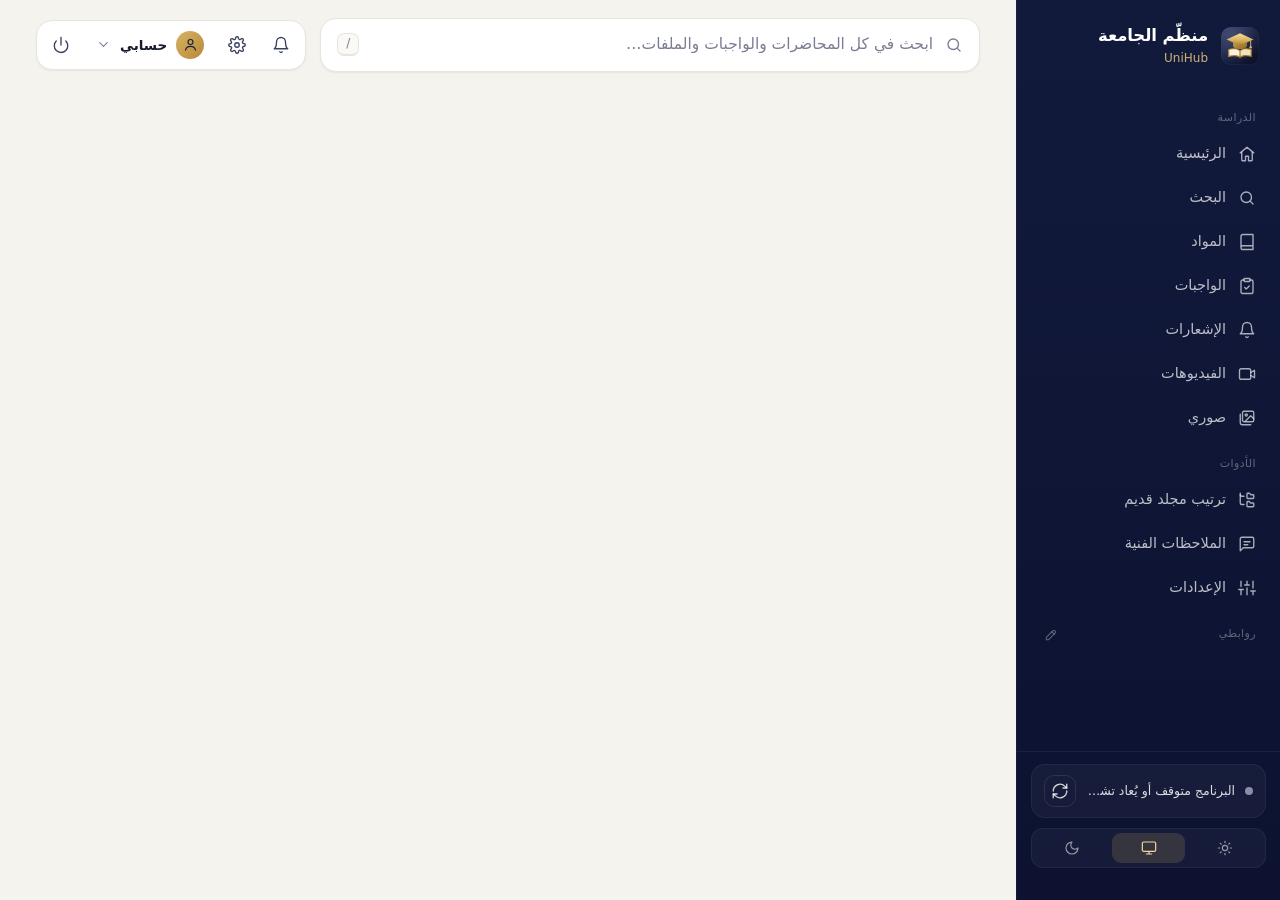
==== commit 1777ba99: "الإصدار 1.6.0: فيديوهات المحاضرات، إعدادات Bento، وضع خفيف للأجهزة الضعيفة، بطاقات تفاعلية، أشرطة تم" ====
--- a/web/index.html
+++ b/web/index.html
@@ -16,6 +16,13 @@
     h.classList.add("mode-" + m);
     if (m === "tablet") h.classList.add("is-rail");
     if (/UniHubApp\//.test(navigator.userAgent)) h.classList.add("on-app");
+    // light mode for weak devices: chosen in settings, or detected (cached from an earlier run)
+    try {
+      var p = localStorage.getItem("uh-perf") || "auto", n = navigator, mem = n.deviceMemory || 8, cores = n.hardwareConcurrency || 8;
+      var weak = mem <= 2 || cores <= 2 || (n.connection && n.connection.saveData) ||
+        (/Android/.test(n.userAgent) && (mem <= 4 || cores <= 4)) || localStorage.getItem("uh-perf-detected") === "lite";
+      if (p === "lite" || (p === "auto" && weak)) h.classList.add("perf-lite");
+    } catch (e) {}
   })();
   document.documentElement.classList.add("no-anim");
 </script>
@@ -64,6 +71,11 @@
     <symbol id="i-arrow-up" viewBox="0 0 24 24"><path d="M12 19V5M6 11l6-6 6 6"/></symbol>
     <symbol id="i-arrow-down" viewBox="0 0 24 24"><path d="M12 5v14M6 13l6 6 6-6"/></symbol>
     <symbol id="i-image" viewBox="0 0 24 24"><rect x="3" y="4" width="18" height="16" rx="2.5"/><circle cx="9" cy="9.5" r="1.8"/><path d="m21 16-5-5-9 9"/></symbol>
+    <symbol id="i-video" viewBox="0 0 24 24"><rect x="2" y="5" width="15" height="14" rx="2.5"/><path d="m17 10 5-3v10l-5-3"/></symbol>
+    <symbol id="i-play" viewBox="0 0 24 24"><path d="M7 4.5v15a1 1 0 0 0 1.5.86l12.5-7.5a1 1 0 0 0 0-1.72L8.5 3.64A1 1 0 0 0 7 4.5z"/></symbol>
+    <symbol id="i-stop" viewBox="0 0 24 24"><rect x="6" y="6" width="12" height="12" rx="2"/></symbol>
+    <symbol id="i-eye-off" viewBox="0 0 24 24"><path d="M3 3l18 18"/><path d="M10.6 5.1A9.8 9.8 0 0 1 12 5c6 0 10 7 10 7a17 17 0 0 1-3 3.8M6.6 6.6A17 17 0 0 0 2 12s4 7 10 7a9.7 9.7 0 0 0 5.4-1.6"/><path d="M9.9 9.9a3 3 0 0 0 4.2 4.2"/></symbol>
+    <symbol id="i-gauge" viewBox="0 0 24 24"><path d="M12 14 15.5 9.5"/><path d="M3.3 17a10 10 0 1 1 17.4 0"/><circle cx="12" cy="14" r="1.6"/></symbol>
     <symbol id="i-images" viewBox="0 0 24 24"><rect x="6" y="3" width="15" height="14" rx="2"/><path d="M3 7v11a3 3 0 0 0 3 3h11"/><circle cx="11" cy="8" r="1.5"/><path d="m21 13-4-4-7 7"/></symbol>
     <symbol id="i-panel" viewBox="0 0 24 24"><rect x="3" y="4" width="18" height="16" rx="2.5"/><path d="M15 4v16"/></symbol>
     <symbol id="i-pin" viewBox="0 0 24 24"><path d="M9 4h6l-1 5 3 3v2H7v-2l3-3-1-5z"/><path d="M12 14v6"/></symbol>
@@ -110,6 +122,7 @@
       <a data-view="courses"><svg class="icon"><use href="#i-book"/></svg><span>المواد</span></a>
       <a data-view="assignments"><svg class="icon"><use href="#i-tasks"/></svg><span>الواجبات</span><em id="badge-assign" class="badge hide"></em></a>
       <a data-view="notifications"><svg class="icon"><use href="#i-bell"/></svg><span>الإشعارات</span><em id="badge-notif" class="badge hide"></em></a>
+      <a data-view="videos"><svg class="icon"><use href="#i-video"/></svg><span>الفيديوهات</span><em id="badge-vid" class="badge gold hide"></em></a>
       <a data-view="images"><svg class="icon"><use href="#i-images"/></svg><span>صوري</span></a>
       <div class="nav-label">الأدوات</div>
       <a data-view="import"><svg class="icon"><use href="#i-tree"/></svg><span>ترتيب مجلد قديم</span></a>
--- a/web/style.css
+++ b/web/style.css
@@ -68,6 +68,19 @@
   transition: background-color .25s var(--ease), color .25s var(--ease);
 }
 ::selection { background: var(--gold-soft); color: var(--ink); }
+/* scrollbars: thin, rounded, in the theme colors (Chromium/Edge use ::-webkit-scrollbar, Firefox scrollbar-color) */
+:root { --sb-thumb: rgba(20, 27, 61, .22); --sb-thumb-hover: rgba(184, 138, 54, .75); }
+:root[data-theme="dark"] { --sb-thumb: rgba(255, 255, 255, .14); --sb-thumb-hover: rgba(215, 178, 102, .7); }
+@media (prefers-color-scheme: dark) { :root:not([data-theme="light"]) { --sb-thumb: rgba(255, 255, 255, .14); --sb-thumb-hover: rgba(215, 178, 102, .7); } }
+@supports not selector(::-webkit-scrollbar) { * { scrollbar-width: thin; scrollbar-color: var(--sb-thumb) transparent; } }
+::-webkit-scrollbar { width: 10px; height: 10px; background: transparent; }
+::-webkit-scrollbar-track, ::-webkit-scrollbar-corner { background: transparent; }
+::-webkit-scrollbar-button { display: none; width: 0; height: 0; }
+::-webkit-scrollbar-thumb { background: var(--sb-thumb); border-radius: 10px; border: 3px solid transparent; background-clip: padding-box; min-height: 40px; }
+::-webkit-scrollbar-thumb:hover { background-color: var(--sb-thumb-hover); }
+::-webkit-scrollbar-thumb:active { background-color: var(--gold); }
+.side { --sb-thumb: rgba(255, 255, 255, .12); --sb-thumb-hover: rgba(215, 178, 102, .6); }
+.side ::-webkit-scrollbar { width: 8px; }
 a { color: var(--gold-ink); cursor: pointer; text-decoration: none; }
 a:hover { text-decoration: underline; }
 .hide { display: none !important; }
@@ -189,6 +202,14 @@
 .stat .ic.green { background: var(--green-soft); color: var(--green); }
 .stat b { display: block; font-size: 26px; line-height: 1.1; font-weight: 700; }
 .stat span { color: var(--muted); font-size: 13px; }
+.stat.link { position: relative; color: inherit; cursor: pointer; text-decoration: none; transition: transform .18s var(--ease), border-color .18s, box-shadow .18s; }
+.stat.link:hover { transform: translateY(-2px); border-color: color-mix(in srgb, var(--gold) 45%, var(--line)); box-shadow: var(--shadow); text-decoration: none; }
+.stat.link:active { transform: translateY(0) scale(.985); }
+.stat.link:focus-visible { outline: 2px solid var(--gold); outline-offset: 2px; }
+.stat.link .go { position: absolute; top: 12px; inset-inline-end: 12px; color: var(--muted); opacity: 0; transform: translateX(4px); transition: opacity .18s, transform .18s var(--ease); }
+.stat.link .go .icon { width: 15px; height: 15px; }
+.stat.link:hover .go, .stat.link:focus-visible .go { opacity: 1; transform: none; }
+@media (hover: none) { .stat.link .go { opacity: .55; transform: none; } }
 
 /* buttons & forms */
 .btn {
@@ -613,3 +634,81 @@
   nav a.ext-link .go { opacity: .5; }
 }
 @media (prefers-reduced-motion: reduce) { * { animation: none !important; transition: none !important; } }
+
+/* ============ lecture videos ============ */
+.vid-stats { grid-template-columns: repeat(auto-fit, minmax(min(190px, 100%), 1fr)); }
+.vid-mode { display: flex; align-items: center; justify-content: space-between; gap: 16px; flex-wrap: wrap; }
+.vid-mode b { font-size: 15px; }
+.vid-ic { width: 42px; height: 42px; border-radius: 12px; flex-shrink: 0; display: flex; align-items: center; justify-content: center; background: var(--surface-2); color: var(--muted); border: 1px solid var(--line); }
+.vid-ic.ok { background: var(--gold-soft); color: var(--gold-ink); border-color: transparent; }
+.vid-ic.ok .icon { fill: currentColor; stroke: none; width: 16px; height: 16px; margin-inline-start: 2px; }
+.vid-row .progress { max-width: 420px; }
+.vid-row .title { text-align: right; unicode-bidi: plaintext; }
+
+/* ============ light mode for weak devices (html.perf-lite) ============
+   Same look, cheaper to draw: no blur, no large shadows, shorter and fewer animations,
+   and long lists only draw the rows that are on screen. */
+.perf-lite { --shadow: 0 1px 2px rgba(0, 0, 0, .06); --shadow-lg: 0 8px 24px rgba(0, 0, 0, .25); }
+.perf-lite *, .perf-lite *::before, .perf-lite *::after { backdrop-filter: none !important; -webkit-backdrop-filter: none !important; }
+.perf-lite .tabbar { background: var(--surface); }
+.perf-lite .scrim, .perf-lite .modal { background: rgba(8, 11, 28, .6); }
+.perf-lite .lightbox { background: #05070f; }
+.perf-lite #view { animation: none; }
+.perf-lite .modal .sheet, .perf-lite .pop, .perf-lite .toast { animation-duration: .12s; }
+.perf-lite *, .perf-lite *::before, .perf-lite *::after { transition-duration: .1s !important; }
+.perf-lite .stat.link:hover, .perf-lite .qlink:hover, .perf-lite .feat:hover { transform: none; }
+.perf-lite .dot.busy { animation: none; }
+.perf-lite .list > .item { content-visibility: auto; contain-intrinsic-size: auto 64px; }
+.perf-lite .brand img, .perf-lite .lb-stage img { filter: none; box-shadow: none; }
+body { -webkit-tap-highlight-color: transparent; }
+button, a, [role="button"] { touch-action: manipulation; }
+
+/* ============ settings: bento grid ============ */
+.bento { display: grid; grid-template-columns: repeat(12, minmax(0, 1fr)); gap: 16px; grid-auto-flow: row dense; }
+.tile { background: var(--surface); border: 1px solid var(--line); border-radius: 22px; padding: 20px 22px; box-shadow: var(--shadow-sm); min-width: 0; display: flex; flex-direction: column; }
+.tile .card-head { margin-bottom: 14px; }
+.tile .hint { margin: 10px 0 0; }
+.tile .hint a { margin-inline-start: 4px; }
+.span-4 { grid-column: span 4; } .span-5 { grid-column: span 5; } .span-6 { grid-column: span 6; }
+.span-7 { grid-column: span 7; } .span-8 { grid-column: span 8; }
+.seg.full { display: flex; width: 100%; flex-wrap: nowrap; }
+.seg.full button { flex: 1; justify-content: center; }
+.stack { display: grid; gap: 8px; margin-top: 14px; }
+.stack .btn { justify-content: center; }
+.course-toggles { max-height: 260px; overflow-y: auto; margin-inline-end: -8px; padding-inline-end: 8px; }
+
+.t-account { position: relative; overflow: hidden; color: #fff; border-color: transparent; gap: 18px;
+  background: radial-gradient(520px 260px at 0% 0%, rgba(215, 178, 102, .22), transparent 60%), linear-gradient(150deg, #1b2552, #0c1230); }
+.t-account::after { content: ""; position: absolute; width: 240px; height: 240px; left: -70px; bottom: -120px; border-radius: 50%; border: 36px solid rgba(255, 255, 255, .035); pointer-events: none; }
+.acc { display: flex; align-items: center; gap: 16px; }
+.avatar { width: 62px; height: 62px; border-radius: 20px; flex-shrink: 0; display: flex; align-items: center; justify-content: center; font-size: 21px; font-weight: 800;
+  color: #141b3d; background: linear-gradient(135deg, #f3dca3, #c79a47); box-shadow: 0 12px 26px -12px rgba(215, 178, 102, .8); }
+.t-account .eyebrow { color: #e7c98a; font-size: 12.5px; }
+.t-account h3 { margin: 2px 0 0; font-size: 21px; line-height: 1.35; }
+.t-account .site { color: rgba(255, 255, 255, .55); font-size: 13px; text-align: right; overflow: hidden; text-overflow: ellipsis; white-space: nowrap; }
+.acc-stats { display: grid; grid-template-columns: repeat(3, 1fr); gap: 10px; }
+.acc-stats div { background: rgba(255, 255, 255, .06); border: 1px solid rgba(255, 255, 255, .08); border-radius: 14px; padding: 10px 12px; min-width: 0; }
+.acc-stats b { display: block; font-size: 17px; white-space: nowrap; overflow: hidden; text-overflow: ellipsis; }
+.acc-stats span { color: rgba(255, 255, 255, .6); font-size: 12px; }
+.t-account .row { position: relative; z-index: 1; margin-top: auto; }
+.btn.light { background: #fff; color: #141b3d; border-color: transparent; }
+.btn.light:hover { background: #f4efe3; color: #141b3d; }
+.btn.on-dark-ghost { background: transparent; color: rgba(255, 255, 255, .8); border-color: rgba(255, 255, 255, .2); }
+.btn.on-dark-ghost:hover { background: rgba(255, 255, 255, .08); color: #fff; }
+
+.ver { display: flex; align-items: baseline; gap: 10px; flex-wrap: wrap; margin-bottom: 6px; }
+.ver span { color: var(--muted); font-size: 13px; }
+.ver b { font-size: 34px; font-weight: 800; letter-spacing: -.5px; line-height: 1.1; background: linear-gradient(120deg, var(--gold-2), var(--gold)); -webkit-background-clip: text; background-clip: text; color: transparent; }
+.ver small { color: var(--muted); font-size: 12px; margin-inline-start: auto; }
+
+@media (max-width: 1100px) {
+  .bento { grid-template-columns: repeat(6, minmax(0, 1fr)); }
+  .span-4, .span-5, .span-6, .span-7, .span-8 { grid-column: span 6; }
+  .span-4 { grid-column: span 3; }
+}
+@media (max-width: 760px) {
+  .bento { grid-template-columns: minmax(0, 1fr); gap: 12px; }
+  .bento > .tile { grid-column: auto; padding: 18px; border-radius: 20px; }
+  .acc-stats b { font-size: 15px; }
+}
+.perf-lite .t-account::after { display: none; }
